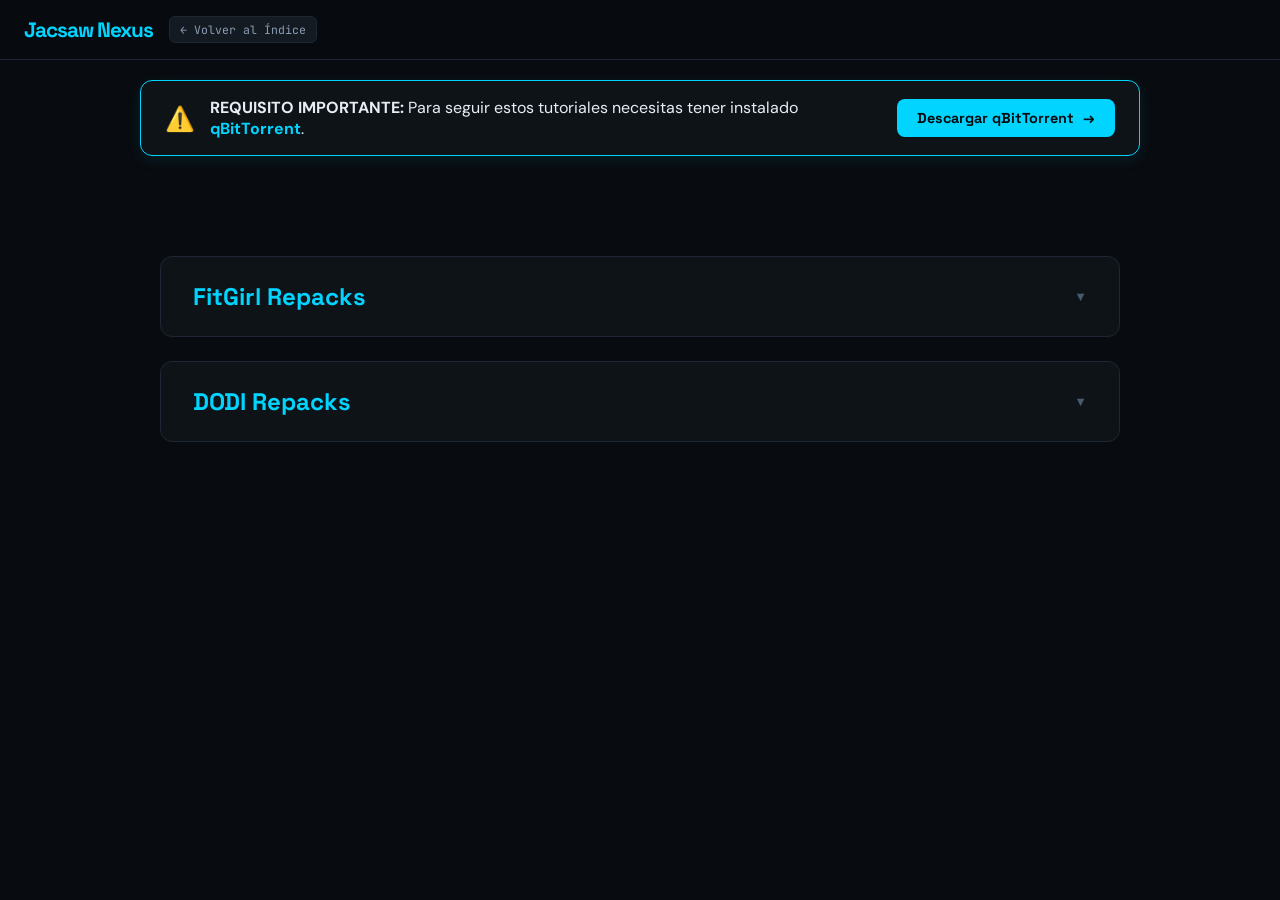
==== tutoriales.html @ 94e87efa "Add files via upload" ====
<!DOCTYPE html>
<html lang="es" data-theme="dark">
<head>
    <meta charset="UTF-8">
    <meta name="viewport" content="width=device-width, initial-scale=1.0">
    <title>Tutoriales | Jacsaw Nexus</title>
    <link href="https://fonts.googleapis.com/css2?family=Space+Grotesk:wght@500;700&family=DM+Sans:wght@400;500&family=JetBrains+Mono&display=swap" rel="stylesheet">
    <link rel="stylesheet" href="jacsaw-nexus.css">
    <style>
        .tutorials-container { max-width: 1000px; margin: 80px auto; padding: 20px; }
        
        /* Estilo del Desplegable */
        .tutorial-card { 
            background: var(--bg-secondary); 
            border: 1px solid var(--border-subtle); 
            border-radius: var(--radius); 
            margin-bottom: 1.5rem;
            overflow: hidden;
        }
        
        summary {
            padding: 1.5rem 2rem;
            list-style: none;
            cursor: pointer;
            display: flex;
            justify-content: space-between;
            align-items: center;
            font-family: var(--font-display);
            font-size: 1.5rem;
            color: var(--accent);
            font-weight: bold;
            transition: background 0.2s;
        }

        summary:hover { background: var(--bg-tertiary); }
        summary::-webkit-details-marker { display: none; }
        summary::after { content: '▼'; font-size: 0.8rem; color: var(--text-tertiary); }
        details[open] summary::after { content: '▲'; }
        details[open] summary { border-bottom: 1px solid var(--border-subtle); }

        .tutorial-content { padding: 2rem; }

        .steps-grid { 
            display: grid; 
            grid-template-columns: repeat(auto-fit, minmax(280px, 1fr)); 
            gap: 25px; 
        }

        .step { 
            background: var(--bg-tertiary); 
            padding: 15px; 
            border-radius: 8px; 
            border: 1px solid var(--border-medium);
            display: flex;
            flex-direction: column;
        }

        .step img { 
            width: 100%; 
            border-radius: 4px; 
            margin-bottom: 12px; 
            cursor: zoom-in; 
            transition: transform 0.2s;
        }
        
        .step img:hover { transform: scale(1.02); filter: brightness(1.1); }

        .step-number { 
            display: inline-block; 
            background: var(--accent); 
            color: var(--bg-primary); 
            padding: 2px 10px; 
            border-radius: 4px; 
            font-weight: bold; 
            margin-bottom: 10px;
            align-self: flex-start;
        }

        .step-desc { font-size: 0.9rem; color: var(--text-secondary); line-height: 1.5; }

        /* MODAL PARA AMPLIAR IMAGEN */
        #img-modal {
            display: none;
            position: fixed;
            z-index: 9999;
            inset: 0;
            background: rgba(0,0,0,0.9);
            padding: 40px;
            cursor: zoom-out;
            justify-content: center;
            align-items: center;
        }
        #img-modal img {
            max-width: 90%;
            max-height: 90%;
            border-radius: 8px;
            box-shadow: 0 0 30px rgba(0,0,0,0.5);
        }
        /* Banner Profesional */
.requirement-banner {
    background: var(--bg-secondary);
    border: 1px solid var(--accent);
    border-radius: var(--radius);
    padding: 1rem 1.5rem;
    margin: 20px auto;
    max-width: 1000px;
    display: flex;
    justify-content: space-between;
    align-items: center;
    gap: 20px;
    box-shadow: 0 4px 15px rgba(0, 212, 255, 0.1);
}

.banner-content {
    display: flex;
    align-items: center;
    gap: 15px;
}

.banner-icon {
    font-size: 1.5rem;
}

.requirement-banner p {
    margin: 0;
    color: var(--text-primary);
    font-family: var(--font-body);
}

.highlight {
    color: var(--accent);
    font-weight: bold;
}

.banner-btn {
    background: var(--accent);
    color: var(--bg-primary);
    padding: 10px 20px;
    border-radius: 8px;
    text-decoration: none;
    font-weight: bold;
    font-family: var(--font-display);
    font-size: 0.9rem;
    white-space: nowrap;
    transition: all var(--transition);
}

.banner-btn:hover {
    transform: translateY(-2px);
    box-shadow: 0 5px 15px var(--accent-glow);
    filter: brightness(1.1);
}

.banner-btn span {
    margin-left: 5px;
}

/* Responsive para el banner */
@media (max-width: 768px) {
    .requirement-banner {
        flex-direction: column;
        text-align: center;
    }
    .banner-content {
        flex-direction: column;
        gap: 10px;
    }
}
    </style>
</head>
<body>
    
    <nav class="navbar">
        <a href="index.html" class="logo">Jacsaw Nexus</a>
        <div class="navbar-actions">
            <a href="index.html" class="nav-btn" style="text-decoration: none;">← Volver al Índice</a>
        </div>
    </nav>
    <div class="requirement-banner">
    <div class="banner-content">
        <span class="banner-icon">⚠️</span>
        <p>
            <strong>REQUISITO IMPORTANTE:</strong> Para seguir estos tutoriales necesitas tener instalado 
            <span class="highlight">qBitTorrent</span>.
        </p>
    </div>
    <a href="https://www.qbittorrent.org/download" target="_blank" class="banner-btn">
        Descargar qBitTorrent <span>→</span>
    </a>
</div>
    <div class="tutorials-container">
        
        <details class="tutorial-card">
            <summary>FitGirl Repacks</summary>
            <div class="tutorial-content">
                <div class="steps-grid">
                    <div class="step">
                        <span class="step-number">Paso 1</span>
                        <img src="Tutoriales/Fitgirl-1.png" alt="Paso 1">
                        <p class="step-desc">Primero tenemos que irnos a la parte de torrent, y le daremos a magnet, para que se nos abra en qBitTorrent, a mi me gusta mas el primero (MULTI10)</p>
                    </div>

                    <div class="step">
                        <span class="step-number">Paso 2</span>
                        <img src="Tutoriales/Fitgirl-2.png" alt="Paso 2">
                        <p class="step-desc">Ahora le daremos a abrir con qBitTorrent, es necesario para hacer la instalación más fácil.</p>
                    </div>

                    <div class="step">
                        <span class="step-number">Paso 3</span>
                        <img src="Tutoriales/Fitgirl-3.png" alt="Paso 3">
                        <p class="step-desc">Ahora en la parte de arriba a la izquierda, seleccionaremos la carpeta de destino de donde queramos instalar el instalador del juego, recordemos que esto no es el juego aún. Y ya le damos a aceptar para iniciar la descarga del instalador del juego.</p>
                    </div>

                    <div class="step">
                        <span class="step-number">Paso 4</span>
                        <img src="Tutoriales/Fitgirl-4.png" alt="Paso 4">
                        <p class="step-desc">Una vez finalizada la descarga del instalador, nos iremos a la ruta indicada anteriormente, y abriremos la carpeta que se nos ha descargado, y una vez abierta, tendremos que buscar el instalador, el setup, y lo ejecutamos.</p>
                    </div>

                    <div class="step">
                        <span class="step-number">Paso 5</span>
                        <img src="Tutoriales/Fitgirl-5.png" alt="Paso 5">
                        <p class="step-desc">Ahora seleccionamos el idioma que queremos en el instalador, esto no es el idioma del juego, es simplemente el del instalador, Fitgirl nos da a elegir entre ruso e inglés, yo elijo inglés por comodidad, y al seleccionar le damos a OK.</p>
                    </div>

                    <div class="step">
                        <span class="step-number">Paso 6</span>
                        <img src="Tutoriales/Fitgirl-6.png" alt="Paso 6">
                        <p class="step-desc">Ahora el instalador te da la bienvenida y tal, pero bueno, lo importante aquí es avanzar para poder instalar nuestro juego, asique le damos a NEXT >.</p>
                    </div>

                    <div class="step">
                        <span class="step-number">Paso 7</span>
                        <img src="Tutoriales/Fitgirl-7.png" alt="Paso 7">
                        <p class="step-desc">Aquí lo que te dice es básicamente lo que vas a instalar, si quieres leertelo perfecto si no no pasa nada, le damos a NEXT >.</p>
                    </div>

                    <div class="step">
                        <span class="step-number">Paso 8</span>
                        <img src="Tutoriales/Fitgirl-8.png" alt="Paso 8">
                        <p class="step-desc">Ahora en el cuadrado de arriba a la derecha le indicamos la ruta donde queremos instalar EL JUEGO, aqui ya no hay nada de instaladores, ya es el juego como tal, luego los dos cuadrados esos, uno es que si lo marcas, no te crea la carpeta en el Start Menu, esto es básicamente que si la marcas, el juego NO te aparece en el buscador de Windows, pero no la marcas el juego SI te aparece al buscarlo en el buscador de Windows, si lo marcas tendrás que ir a la carpeta cada vez que quieras abrir el juego, si no lo marcas simplemente tendras que buscar el nombre del juego, y el otro cuadrado es si quieres el icono en el escritorio, si lo marcas se pone si no pues no, una vez aclarado esto, pones lo que quieras y le damos a NEXT >.</p>
                    </div>

                    <div class="step">
                        <span class="step-number">Paso 9</span>
                        <img src="Tutoriales/Fitgirl-9.png" alt="Paso 9">
                        <p class="step-desc">Ahora seleccionaremos el idioma DEL JUEGO, yo en mi caso selecciono Español porque es el idioma que yo hablo, una vez seleccionado, le damos a INSTALL. Luego comenzará la instalacion y simplemente hay que esperar.</p>
                    </div>

                    <div class="step">
                        <span class="step-number">Paso 10</span>
                        <img src="Tutoriales/Fitgirl-10.png" alt="Paso 10">
                        <p class="step-desc">Una vez finalizada la instalación te aparecen 2 checks, dos botones, el primero, el que ahora mismo esta desmarcado, es para cuando le des a finalizar te lleve a la página de FitGirl, ya tu pones lo que quieras, yo siempre lo quito, y el segundo check es para si quieres iniciar el juego nada más darle a finish, para terminar de instalarlo y jugar directamente, si quitas esto, puedes simplemente dejarlo isntalado y cuando quieras lo abres, al dejarlo activado lo puedes jugar al momento de darle al botón de FINISH, y una vez seleccionado lo que queramos, le damos al botón de FINISH.</p>
                    </div>

                    <div class="step">
                        <span class="step-number">Paso 11</span>
                        <img src="Tutoriales/Fitgirl-11.png" alt="Paso 11">
                        <p class="step-desc">Y ahora no te asustes, porque lo que está haciendo es checkear si todos los archivos están correctamente, para evitar errores, esto simplemente escanea los archivos del juego para verificar si la instalación se ha completado correctamente, una vez finalice, tienes que cerrarlo manualmente, y si le has dado a que se abra el juego, el juego se abrirá automáticamente.</p>
                    </div>

                    <div class="step">
                        <span class="step-number">Paso 12</span>
                        <img src="Tutoriales/Fitgirl-12.png" alt="Paso 12">
                        <p class="step-desc">Y ahora simplemente a disfrutar y a jugar, eso sería todo.</p>
                    </div>
                </div>
            </div>
        </details>

        <details class="tutorial-card">
            <summary>DODI Repacks</summary>
            <div class="tutorial-content">
                <div class="steps-grid">
                    <div class="step">
                        <span class="step-number">Paso 1</span>
                        <img src="Tutoriales/dodi_1.jpg" alt="Paso 1">
                        <p class="step-desc">Busca el juego en el catálogo oficial.</p>
                    </div>
                </div>
            </div>
        </details>

    </div>

    <div id="img-modal">
        <img src="" id="modal-img-content">
    </div>

    <script>
        // Función para ampliar la imagen
        const modal = document.getElementById('img-modal');
        const modalImg = document.getElementById('modal-img-content');
        
        // Seleccionamos todas las imágenes de los pasos
        document.querySelectorAll('.step img').forEach(img => {
            img.onclick = function() {
                modal.style.display = "flex";
                modalImg.src = this.src;
            }
        });

        // Cerrar el modal al hacer click en cualquier parte
        modal.onclick = function() {
            modal.style.display = "none";
        }
    </script>

</body>
</html>
---- jacsaw-nexus.css ----
/* =============================================
   NEXUS HUB — nexus.css
   ============================================= */

/* --- VARIABLES DARK (default) --- */
:root {
    --bg-primary:    #080B0F;
    --bg-secondary:  #0E1318;
    --bg-tertiary:   #141A21;
    --bg-hover:      #0F161E;
    --border-subtle: #1E2733;
    --border-medium: #2A3544;
    --accent:        #00D4FF;
    --accent-glow:   rgba(0, 212, 255, 0.15);
    --success:       #10B981;
    --warning:       #F59E0B;
    --danger:        #EF4444;
    --text-primary:  #E8EDF5;
    --text-secondary:#8B9DB3;
    --text-tertiary: #4A5A6E;

    --font-display: 'Space Grotesk', sans-serif;
    --font-body:    'DM Sans', sans-serif;
    --font-mono:    'JetBrains Mono', monospace;
    --transition:   200ms cubic-bezier(0.4, 0, 0.2, 1);
    --radius:       12px;
    --shadow:       0 8px 32px rgba(0,0,0,0.4);
}

/* --- VARIABLES LIGHT --- */
[data-theme="light"] {
    --bg-primary:    #F2F5F9;
    --bg-secondary:  #FFFFFF;
    --bg-tertiary:   #E8EDF5;
    --bg-hover:      #EDF1F8;
    --border-subtle: #D1DAE6;
    --border-medium: #B0C0D0;
    --accent:        #0099BB;
    --accent-glow:   rgba(0, 153, 187, 0.12);
    --success:       #059669;
    --warning:       #D97706;
    --danger:        #DC2626;
    --text-primary:  #0D1520;
    --text-secondary:#3A4D62;
    --text-tertiary: #7A8FA5;
    --shadow:        0 8px 32px rgba(0,0,0,0.12);
}

/* --- RESET --- */
*, *::before, *::after { margin: 0; padding: 0; box-sizing: border-box; }

body {
    background: var(--bg-primary);
    color: var(--text-primary);
    font-family: var(--font-body);
    overflow-x: hidden;
    -webkit-font-smoothing: antialiased;
    transition: background var(--transition), color var(--transition);
}

/* ============================================================
   NAVBAR
   ============================================================ */
.navbar {
    height: 60px;
    border-bottom: 1px solid var(--border-subtle);
    display: flex;
    align-items: center;
    padding: 0 1.5rem;
    position: sticky;
    top: 0;
    background: rgba(8,11,15,0.92);
    backdrop-filter: blur(12px);
    z-index: 1000;
    gap: 1rem;
}
[data-theme="light"] .navbar { background: rgba(242,245,249,0.92); }

.logo {
    font-family: var(--font-display);
    font-weight: 700;
    font-size: 1.3rem;
    color: var(--accent);
    text-decoration: none;
    letter-spacing: -1px;
    flex-shrink: 0;
}

.navbar-center { flex: 1; display: flex; justify-content: center; }

.global-stats {
    font-family: var(--font-mono);
    font-size: 0.72rem;
    color: var(--success);
    display: flex;
    align-items: center;
    gap: 8px;
}

.navbar-actions { display: flex; align-items: center; gap: 6px; }

.nav-btn {
    background: var(--bg-tertiary);
    border: 1px solid var(--border-subtle);
    color: var(--text-secondary);
    font-family: var(--font-mono);
    font-size: 0.72rem;
    padding: 5px 10px;
    border-radius: 6px;
    cursor: pointer;
    transition: var(--transition);
    white-space: nowrap;
}
.nav-btn:hover, .nav-btn.active { border-color: var(--accent); color: var(--accent); }
.nav-btn--admin:hover { border-color: var(--warning); color: var(--warning); }

.sidebar-toggle {
    display: none;
    background: var(--bg-tertiary);
    border: 1px solid var(--border-medium);
    color: var(--text-primary);
    font-size: 1.1rem;
    width: 34px; height: 34px;
    border-radius: 6px;
    cursor: pointer;
    align-items: center;
    justify-content: center;
    transition: var(--transition);
}
.sidebar-toggle:hover { border-color: var(--accent); color: var(--accent); }

/* ============================================================
   STATUS PULSE
   ============================================================ */
.status-pulse {
    width: 7px; height: 7px;
    background: var(--success);
    border-radius: 50%;
    box-shadow: 0 0 8px var(--success);
    animation: pulse 2s infinite;
    flex-shrink: 0;
}
@keyframes pulse {
    0%, 100% { opacity: 1; transform: scale(1); }
    50%       { opacity: 0.4; transform: scale(1.15); }
}

/* ============================================================
   STATS PANEL
   ============================================================ */
.stats-panel {
    overflow: hidden;
    max-height: 0;
    transition: max-height 0.4s cubic-bezier(0.4,0,0.2,1);
    border-bottom: 1px solid var(--border-subtle);
    background: var(--bg-secondary);
}
.stats-panel.open { max-height: 400px; }

.stats-panel-inner {
    padding: 1.5rem 2rem;
    display: flex;
    flex-direction: column;
    gap: 1.5rem;
}

.stats-summary {
    display: grid;
    grid-template-columns: repeat(4, 1fr);
    gap: 1rem;
}

.stat-card {
    background: var(--bg-tertiary);
    border: 1px solid var(--border-subtle);
    border-radius: var(--radius);
    padding: 1rem;
    display: flex;
    flex-direction: column;
    gap: 4px;
    text-align: center;
}
.stat-num {
    font-family: var(--font-display);
    font-size: 2rem;
    font-weight: 700;
    color: var(--accent);
    line-height: 1;
}
.stat-label {
    font-family: var(--font-mono);
    font-size: 0.65rem;
    color: var(--text-tertiary);
    letter-spacing: 1px;
}

.stats-distributions {
    display: grid;
    grid-template-columns: 1fr 1fr;
    gap: 2rem;
}
.stats-section-title {
    font-family: var(--font-mono);
    font-size: 0.65rem;
    color: var(--text-tertiary);
    letter-spacing: 1px;
    margin-bottom: 0.75rem;
}
.stats-bar-row {
    display: flex;
    align-items: center;
    gap: 8px;
    margin-bottom: 6px;
}
.stats-label {
    font-family: var(--font-mono);
    font-size: 0.7rem;
    color: var(--text-secondary);
    width: 120px;
    flex-shrink: 0;
    white-space: nowrap;
    overflow: hidden;
    text-overflow: ellipsis;
}
.stats-bar-track {
    flex: 1;
    height: 5px;
    background: var(--border-subtle);
    border-radius: 3px;
    overflow: hidden;
}
.stats-bar-fill {
    height: 100%;
    background: var(--accent);
    border-radius: 3px;
    transition: width 0.6s cubic-bezier(0.4,0,0.2,1);
}
.stats-count {
    font-family: var(--font-mono);
    font-size: 0.7rem;
    color: var(--text-tertiary);
    width: 20px;
    text-align: right;
}

/* ============================================================
   LAYOUT
   ============================================================ */
.app-container {
    display: grid;
    grid-template-columns: 270px 1fr;
    min-height: calc(100vh - 60px);
}

/* ============================================================
   SIDEBAR
   ============================================================ */
.sidebar {
    background: var(--bg-secondary);
    border-right: 1px solid var(--border-subtle);
    padding: 1.5rem;
    position: sticky;
    top: 60px;
    height: calc(100vh - 60px);
    overflow-y: auto;
    scrollbar-width: thin;
    scrollbar-color: var(--border-medium) transparent;
    display: flex;
    flex-direction: column;
    gap: 0;
}

.filter-title {
    font-family: var(--font-display);
    font-size: 0.7rem;
    color: var(--text-tertiary);
    text-transform: uppercase;
    letter-spacing: 1.5px;
    margin-bottom: 0.6rem;
    display: block;
}

.category-chip {
    display: flex;
    align-items: center;
    gap: 8px;
    padding: 7px 10px;
    border-radius: 7px;
    cursor: pointer;
    transition: var(--transition);
    margin-bottom: 3px;
    font-size: 0.85rem;
    color: var(--text-secondary);
    user-select: none;
    border-left: 3px solid transparent;
}
.category-chip:hover { background: var(--bg-tertiary); color: var(--text-primary); }
.category-chip.active { background: var(--accent-glow); color: var(--accent); border-left-color: var(--accent); }

.fav-chip { color: var(--warning); }
.fav-chip:hover { color: var(--warning); background: rgba(245,158,11,0.08); }
.fav-chip.active { background: rgba(245,158,11,0.1); color: var(--warning); border-left-color: var(--warning); }
.fav-count {
    margin-left: auto;
    font-family: var(--font-mono);
    font-size: 0.65rem;
    background: rgba(245,158,11,0.15);
    color: var(--warning);
    padding: 1px 6px;
    border-radius: 10px;
    min-width: 18px;
    text-align: center;
}

.sidebar-section {
    margin-top: 1.25rem;
    padding-top: 1.25rem;
    border-top: 1px solid var(--border-subtle);
}

.trust-filter-group {
    display: flex;
    flex-direction: column;
    gap: 4px;
}
.trust-filter-btn {
    background: var(--bg-tertiary);
    border: 1px solid var(--border-subtle);
    color: var(--text-secondary);
    font-family: var(--font-mono);
    font-size: 0.72rem;
    padding: 6px 10px;
    border-radius: 6px;
    cursor: pointer;
    transition: var(--transition);
    text-align: left;
}
.trust-filter-btn:hover { border-color: var(--accent); color: var(--accent); }
.trust-filter-btn.active { background: var(--accent-glow); border-color: var(--accent); color: var(--accent); }

.sidebar-action-btn {
    width: 100%;
    background: var(--bg-tertiary);
    border: 1px solid var(--border-subtle);
    color: var(--text-secondary);
    font-family: var(--font-mono);
    font-size: 0.72rem;
    padding: 7px 10px;
    border-radius: 6px;
    cursor: pointer;
    transition: var(--transition);
    text-align: left;
}
.sidebar-action-btn:hover { border-color: var(--accent); color: var(--accent); }

.sidebar-info {
    font-size: 0.75rem;
    color: var(--text-tertiary);
    line-height: 1.5;
}
.sidebar-hint {
    margin-top: 0.5rem;
    font-family: var(--font-mono);
    font-size: 0.65rem;
    color: var(--text-tertiary);
    opacity: 0.6;
}

/* ============================================================
   MAIN CONTENT
   ============================================================ */
.main-content { padding: 2rem; }

/* ============================================================
   SEARCH
   ============================================================ */
.search-wrapper { margin-bottom: 1.75rem; max-width: 900px; }

.search-row {
    display: flex;
    gap: 0.6rem;
    align-items: stretch;
}

.search-input-wrap {
    position: relative;
    flex: 1;
}

.search-input {
    width: 100%;
    background: var(--bg-secondary);
    border: 1px solid var(--border-medium);
    padding: 0.9rem 2.8rem 0.9rem 1.25rem;
    border-radius: var(--radius);
    color: var(--text-primary);
    font-size: 0.95rem;
    outline: none;
    transition: var(--transition);
    font-family: var(--font-body);
}
.search-input:focus {
    border-color: var(--accent);
    box-shadow: 0 0 0 3px var(--accent-glow);
}
.search-input::placeholder { color: var(--text-tertiary); }

.clear-search {
    position: absolute;
    right: 10px; top: 50%;
    transform: translateY(-50%);
    background: none;
    border: none;
    color: var(--text-tertiary);
    font-size: 0.85rem;
    cursor: pointer;
    padding: 4px 6px;
    border-radius: 4px;
    line-height: 1;
    transition: var(--transition);
    display: flex;
    align-items: center;
}
.clear-search:hover { color: var(--text-primary); background: var(--border-subtle); }

/* Search history */
.search-history {
    position: absolute;
    top: calc(100% + 4px);
    left: 0; right: 0;
    background: var(--bg-secondary);
    border: 1px solid var(--border-medium);
    border-radius: var(--radius);
    box-shadow: var(--shadow);
    z-index: 500;
    overflow: hidden;
    display: none;
}
.search-history.visible { display: block; }
.history-item {
    padding: 8px 14px;
    font-size: 0.85rem;
    color: var(--text-secondary);
    cursor: pointer;
    transition: var(--transition);
    font-family: var(--font-mono);
    font-size: 0.78rem;
}
.history-item:hover { background: var(--bg-tertiary); color: var(--text-primary); }
.history-label {
    padding: 6px 14px 4px;
    font-family: var(--font-mono);
    font-size: 0.62rem;
    color: var(--text-tertiary);
    letter-spacing: 1px;
    border-bottom: 1px solid var(--border-subtle);
}

.share-btn {
    background: var(--bg-secondary);
    border: 1px solid var(--border-medium);
    color: var(--text-secondary);
    font-family: var(--font-mono);
    font-size: 0.75rem;
    padding: 0 1rem;
    border-radius: var(--radius);
    cursor: pointer;
    transition: var(--transition);
    white-space: nowrap;
    flex-shrink: 0;
}
.share-btn:hover { border-color: var(--accent); color: var(--accent); }

.sort-select {
    background: var(--bg-secondary);
    border: 1px solid var(--border-medium);
    color: var(--text-secondary);
    padding: 0 1rem;
    border-radius: var(--radius);
    font-family: var(--font-mono);
    font-size: 0.72rem;
    outline: none;
    cursor: pointer;
    transition: var(--transition);
    white-space: nowrap;
    flex-shrink: 0;
}
.sort-select:hover, .sort-select:focus { border-color: var(--accent); color: var(--text-primary); }

.result-info {
    margin-top: 0.5rem;
    font-family: var(--font-mono);
    font-size: 0.72rem;
    color: var(--text-tertiary);
    min-height: 1.2em;
}
.result-info strong { color: var(--accent); }

/* Highlight */
.hl {
    background: rgba(0,212,255,0.18);
    color: var(--accent);
    border-radius: 2px;
    padding: 0 1px;
}
[data-theme="light"] .hl { background: rgba(0,153,187,0.15); }

/* ============================================================
   GRID VIEW
   ============================================================ */
.resource-grid {
    display: grid;
    grid-template-columns: repeat(auto-fill, minmax(320px, 1fr));
    gap: 1.25rem;
}

/* Card */
.card {
    background: var(--bg-secondary);
    border: 1px solid var(--border-medium);
    border-radius: var(--radius);
    padding: 1.25rem;
    display: flex;
    flex-direction: column;
    transition: transform var(--transition), border-color var(--transition), background var(--transition);
    position: relative;
    overflow: hidden;
    animation: cardIn 0.28s ease both;
}
@keyframes cardIn {
    from { opacity: 0; transform: translateY(10px); }
    to   { opacity: 1; transform: translateY(0); }
}
.card:hover { transform: translateY(-3px); border-color: var(--accent); background: var(--bg-hover); }

.card-header {
    display: flex;
    justify-content: space-between;
    align-items: flex-start;
    margin-bottom: 0.75rem;
}

.cat-badge {
    font-family: var(--font-mono);
    font-size: 0.62rem;
    font-weight: bold;
    padding: 2px 8px;
    border-radius: 4px;
    background: var(--bg-tertiary);
    border: 1px solid currentColor;
}

.online-indicator {
    display: flex;
    align-items: center;
    gap: 5px;
    font-family: var(--font-mono);
    font-size: 0.65rem;
    color: var(--success);
}

.card-title {
    font-family: var(--font-display);
    font-size: 1.1rem;
    margin-bottom: 0.4rem;
    line-height: 1.3;
    transition: color var(--transition);
}
.card-title:hover { color: var(--accent); }

.card-desc {
    font-size: 0.83rem;
    color: var(--text-secondary);
    margin-bottom: 1rem;
    flex-grow: 1;
    line-height: 1.55;
}

/* Trust */
.trust-section { margin-bottom: 0.9rem; }
.trust-label {
    display: flex;
    justify-content: space-between;
    font-size: 0.7rem;
    margin-bottom: 5px;
    font-family: var(--font-mono);
    color: var(--text-tertiary);
}
.trust-bar-bg {
    height: 3px;
    background: var(--border-subtle);
    border-radius: 2px;
    overflow: hidden;
}
.trust-bar-fill { height: 100%; transition: width 0.8s ease; }

/* Tags */
.tag-container { display: flex; flex-wrap: wrap; gap: 5px; margin-bottom: 0.9rem; }
.tag {
    font-size: 0.62rem;
    color: var(--text-tertiary);
    border: 1px solid var(--border-subtle);
    padding: 2px 7px;
    border-radius: 3px;
    font-family: var(--font-mono);
}

/* Notes */
.notes-section { margin-bottom: 0.9rem; border-top: 1px solid var(--border-subtle); padding-top: 0.7rem; }
.notes-toggle {
    background: none;
    border: none;
    color: var(--text-tertiary);
    font-family: var(--font-mono);
    font-size: 0.72rem;
    cursor: pointer;
    display: flex;
    align-items: center;
    gap: 5px;
    transition: color var(--transition);
    padding: 0;
}
.notes-toggle:hover { color: var(--accent); }
.notes-toggle-icon { display: inline-block; transition: transform 0.2s; font-size: 1rem; line-height: 1; }
.notes-content { display: none; margin-top: 0.5rem; }
.notes-content.open { display: block; }
.notes-text {
    font-size: 0.78rem;
    color: var(--text-secondary);
    line-height: 1.6;
    padding: 0.6rem 0.8rem;
    background: var(--bg-tertiary);
    border-radius: 6px;
    border-left: 2px solid var(--accent);
}

/* Card actions */
.card-actions {
    display: flex;
    gap: 6px;
    align-items: stretch;
    margin-top: auto;
}

.btn-visit {
    background: var(--bg-tertiary);
    color: var(--text-primary);
    text-align: center;
    padding: 8px 10px;
    border-radius: 8px;
    text-decoration: none;
    font-size: 0.8rem;
    font-weight: 600;
    font-family: var(--font-mono);
    transition: var(--transition);
    border: 1px solid var(--border-medium);
    flex: 1;
    display: flex;
    align-items: center;
    justify-content: center;
}
.btn-visit:hover { background: var(--accent); color: var(--bg-primary); border-color: var(--accent); }
.btn-visit--sm { flex: none; padding: 5px 10px; font-size: 0.72rem; }

.btn-copy {
    background: var(--bg-tertiary);
    border: 1px solid var(--border-medium);
    color: var(--text-tertiary);
    border-radius: 8px;
    width: 34px;
    cursor: pointer;
    font-size: 0.9rem;
    display: flex;
    align-items: center;
    justify-content: center;
    transition: var(--transition);
    flex-shrink: 0;
}
.btn-copy:hover { border-color: var(--accent); color: var(--accent); }
.btn-copy.copied { border-color: var(--success); color: var(--success); }

.btn-fav {
    background: var(--bg-tertiary);
    border: 1px solid var(--border-medium);
    color: var(--text-tertiary);
    border-radius: 8px;
    width: 34px;
    cursor: pointer;
    font-size: 1rem;
    display: flex;
    align-items: center;
    justify-content: center;
    transition: var(--transition);
    flex-shrink: 0;
}
.btn-fav:hover { border-color: var(--warning); color: var(--warning); }
.btn-fav.is-fav { color: var(--warning); border-color: var(--warning); background: rgba(245,158,11,0.08); }

.btn-info {
    background: var(--bg-tertiary);
    border: 1px solid var(--border-medium);
    color: var(--text-tertiary);
    border-radius: 8px;
    width: 34px;
    cursor: pointer;
    font-size: 1rem;
    display: flex;
    align-items: center;
    justify-content: center;
    transition: var(--transition);
    flex-shrink: 0;
}
.btn-info:hover { border-color: var(--accent); color: var(--accent); }

/* Badges */
.warning-strip {
    position: absolute;
    top: 0; right: 0;
    background: var(--danger);
    color: white;
    font-size: 0.58rem;
    padding: 3px 10px;
    font-weight: bold;
    font-family: var(--font-mono);
    letter-spacing: 0.5px;
}
.new-badge {
    position: absolute;
    top: 0; left: 0;
    background: var(--success);
    color: white;
    font-size: 0.58rem;
    padding: 3px 10px;
    font-weight: bold;
    font-family: var(--font-mono);
    letter-spacing: 0.5px;
}
.new-badge--sm {
    position: relative;
    top: auto; left: auto;
    display: inline-block;
    border-radius: 3px;
    padding: 1px 5px;
    margin-right: 4px;
    font-size: 0.55rem;
    vertical-align: middle;
}

/* ============================================================
   LIST VIEW
   ============================================================ */
.resource-list { display: flex; flex-direction: column; gap: 0; }

.list-header, .list-row {
    display: grid;
    grid-template-columns: 2fr 1fr 1.4fr 1.2fr 1fr;
    align-items: center;
    gap: 1rem;
    padding: 10px 14px;
    border-radius: 6px;
}

.list-header {
    font-family: var(--font-mono);
    font-size: 0.65rem;
    color: var(--text-tertiary);
    letter-spacing: 1px;
    text-transform: uppercase;
    margin-bottom: 4px;
    padding-bottom: 8px;
    border-bottom: 1px solid var(--border-subtle);
}

.list-row {
    background: var(--bg-secondary);
    border: 1px solid var(--border-subtle);
    margin-bottom: 4px;
    transition: var(--transition);
    animation: cardIn 0.2s ease both;
}
.list-row:hover { border-color: var(--accent); background: var(--bg-hover); }
.list-row--warn { border-left: 3px solid var(--danger); }

.list-name {
    display: flex;
    align-items: center;
    gap: 8px;
    cursor: pointer;
    font-weight: 500;
    font-size: 0.9rem;
    color: var(--text-primary);
    transition: color var(--transition);
}
.list-name:hover { color: var(--accent); }

.list-trust {
    font-family: var(--font-mono);
    font-size: 0.78rem;
    display: flex;
    align-items: center;
    gap: 6px;
}

.list-tags { display: flex; flex-wrap: wrap; gap: 4px; }

.list-actions { display: flex; gap: 5px; align-items: center; }

/* ============================================================
   EMPTY STATE
   ============================================================ */
.empty-state {
    grid-column: 1 / -1;
    text-align: center;
    padding: 4rem 2rem;
    color: var(--text-tertiary);
}
.empty-state-icon { font-size: 2.5rem; margin-bottom: 1rem; }
.empty-state h3 {
    font-family: var(--font-display);
    font-size: 1.1rem;
    color: var(--text-secondary);
    margin-bottom: 0.5rem;
}
.empty-state p { font-size: 0.85rem; font-family: var(--font-mono); line-height: 1.6; }

/* ============================================================
   MODAL BASE
   ============================================================ */
.modal-overlay {
    position: fixed;
    inset: 0;
    background: rgba(0,0,0,0.6);
    backdrop-filter: blur(4px);
    z-index: 2000;
    display: flex;
    align-items: center;
    justify-content: center;
    opacity: 0;
    pointer-events: none;
    transition: opacity 0.2s;
}
.modal-overlay.active { opacity: 1; pointer-events: all; }

.modal {
    background: var(--bg-secondary);
    border: 1px solid var(--border-medium);
    border-radius: var(--radius);
    padding: 2rem;
    position: relative;
    box-shadow: var(--shadow);
    transform: translateY(10px);
    transition: transform 0.2s;
    max-height: 90vh;
    overflow-y: auto;
    scrollbar-width: thin;
}
.modal-overlay.active .modal { transform: translateY(0); }

.modal-close {
    position: absolute;
    top: 1rem; right: 1rem;
    background: var(--bg-tertiary);
    border: 1px solid var(--border-subtle);
    color: var(--text-secondary);
    width: 30px; height: 30px;
    border-radius: 6px;
    cursor: pointer;
    font-size: 0.85rem;
    transition: var(--transition);
    display: flex;
    align-items: center;
    justify-content: center;
}
.modal-close:hover { border-color: var(--danger); color: var(--danger); }

.modal-title {
    font-family: var(--font-display);
    font-size: 1.25rem;
    margin-bottom: 0.5rem;
}
.modal-subtitle {
    font-size: 0.85rem;
    color: var(--text-secondary);
    margin-bottom: 1rem;
    line-height: 1.5;
}
.modal-actions {
    display: flex;
    gap: 0.75rem;
    justify-content: flex-end;
    flex-wrap: wrap;
}

.btn-primary {
    background: var(--accent);
    color: var(--bg-primary);
    border: none;
    padding: 8px 18px;
    border-radius: 8px;
    font-family: var(--font-mono);
    font-size: 0.8rem;
    font-weight: 600;
    cursor: pointer;
    transition: var(--transition);
}
.btn-primary:hover { opacity: 0.85; }
.btn-secondary {
    background: var(--bg-tertiary);
    color: var(--text-secondary);
    border: 1px solid var(--border-medium);
    padding: 8px 18px;
    border-radius: 8px;
    font-family: var(--font-mono);
    font-size: 0.8rem;
    cursor: pointer;
    transition: var(--transition);
}
.btn-secondary:hover { border-color: var(--accent); color: var(--accent); }

.link-btn {
    background: none;
    border: none;
    color: var(--accent);
    cursor: pointer;
    font-size: inherit;
    text-decoration: underline;
    font-family: inherit;
}

/* ============================================================
   DETAIL MODAL
   ============================================================ */
.detail-modal { width: min(600px, 92vw); }

.detail-header { margin-bottom: 1.25rem; }
.detail-header > div { margin-bottom: 0.75rem; }

.detail-title {
    font-family: var(--font-display);
    font-size: 1.6rem;
    margin-bottom: 0.6rem;
    line-height: 1.2;
}
.detail-trust {
    display: flex;
    align-items: center;
    gap: 12px;
    font-family: var(--font-mono);
    font-size: 0.8rem;
    margin-bottom: 1rem;
}
.detail-desc {
    font-size: 0.9rem;
    color: var(--text-secondary);
    line-height: 1.6;
    margin-bottom: 1.25rem;
    padding-bottom: 1.25rem;
    border-bottom: 1px solid var(--border-subtle);
}
.detail-section { margin-bottom: 1rem; }
.detail-section-title {
    font-family: var(--font-mono);
    font-size: 0.65rem;
    color: var(--text-tertiary);
    letter-spacing: 1px;
    text-transform: uppercase;
    margin-bottom: 0.5rem;
}
.detail-notes {
    font-size: 0.83rem;
    color: var(--text-secondary);
    line-height: 1.65;
    background: var(--bg-tertiary);
    padding: 0.75rem 1rem;
    border-radius: 8px;
    border-left: 2px solid var(--accent);
}
.detail-actions {
    display: flex;
    gap: 8px;
    margin-top: 1.5rem;
    padding-top: 1.25rem;
    border-top: 1px solid var(--border-subtle);
    align-items: stretch;
}
.detail-copy {
    background: var(--bg-tertiary);
    border: 1px solid var(--border-medium);
    color: var(--text-secondary);
    padding: 0 14px;
    border-radius: 8px;
    cursor: pointer;
    font-family: var(--font-mono);
    font-size: 0.75rem;
    transition: var(--transition);
    white-space: nowrap;
}
.detail-copy:hover { border-color: var(--accent); color: var(--accent); }

/* ============================================================
   IMPORT MODAL
   ============================================================ */
.import-modal { width: min(640px, 92vw); }

.import-textarea {
    width: 100%;
    height: 200px;
    background: var(--bg-tertiary);
    border: 1px solid var(--border-medium);
    color: var(--text-primary);
    font-family: var(--font-mono);
    font-size: 0.78rem;
    padding: 0.75rem 1rem;
    border-radius: 8px;
    resize: vertical;
    outline: none;
    margin-bottom: 1rem;
    transition: var(--transition);
}
.import-textarea:focus { border-color: var(--accent); }

/* ============================================================
   ADMIN MODAL
   ============================================================ */
.admin-modal { width: min(860px, 95vw); padding-top: 1rem; }

.admin-header {
    display: flex;
    align-items: center;
    justify-content: space-between;
    margin-bottom: 1.5rem;
    padding-bottom: 1rem;
    border-bottom: 1px solid var(--border-subtle);
}
.admin-title {
    font-family: var(--font-display);
    font-size: 1.1rem;
    color: var(--warning);
    letter-spacing: -0.5px;
}
.admin-hint {
    margin-top: 1rem;
    font-family: var(--font-mono);
    font-size: 0.72rem;
    color: var(--text-tertiary);
    text-align: center;
}
.admin-toolbar {
    display: flex;
    gap: 0.75rem;
    margin-bottom: 1rem;
    flex-wrap: wrap;
}

/* Admin table */
.admin-table {
    width: 100%;
    border-collapse: collapse;
    font-size: 0.82rem;
}
.admin-table th {
    font-family: var(--font-mono);
    font-size: 0.62rem;
    color: var(--text-tertiary);
    letter-spacing: 1px;
    text-align: left;
    padding: 6px 10px;
    border-bottom: 1px solid var(--border-subtle);
}
.admin-table td {
    padding: 8px 10px;
    border-bottom: 1px solid var(--border-subtle);
    vertical-align: middle;
}
.admin-table tr:hover td { background: var(--bg-tertiary); }
.admin-action-btn {
    background: var(--bg-tertiary);
    border: 1px solid var(--border-subtle);
    color: var(--text-secondary);
    padding: 4px 10px;
    border-radius: 5px;
    cursor: pointer;
    font-size: 0.72rem;
    font-family: var(--font-mono);
    transition: var(--transition);
    margin-right: 4px;
}
.admin-action-btn:hover { border-color: var(--accent); color: var(--accent); }
.admin-action-btn--danger:hover { border-color: var(--danger); color: var(--danger); }

/* Resource form */
.resource-form {
    margin-top: 1.5rem;
    padding-top: 1.5rem;
    border-top: 1px solid var(--border-subtle);
}
.form-section-title {
    font-family: var(--font-display);
    font-size: 1rem;
    margin-bottom: 1rem;
}
.form-grid {
    display: grid;
    grid-template-columns: 1fr 1fr;
    gap: 0.85rem;
}
.form-group { display: flex; flex-direction: column; gap: 5px; }
.form-group--full { grid-column: 1 / -1; }
.form-group--check { justify-content: flex-end; padding-bottom: 4px; }
.form-label {
    font-family: var(--font-mono);
    font-size: 0.68rem;
    color: var(--text-tertiary);
    letter-spacing: 0.5px;
}
.form-input {
    background: var(--bg-tertiary);
    border: 1px solid var(--border-medium);
    color: var(--text-primary);
    padding: 8px 12px;
    border-radius: 8px;
    font-family: var(--font-body);
    font-size: 0.88rem;
    outline: none;
    transition: var(--transition);
}
.form-input:focus { border-color: var(--accent); box-shadow: 0 0 0 2px var(--accent-glow); }
.form-textarea { min-height: 90px; resize: vertical; line-height: 1.5; }
.form-color { padding: 4px 8px; height: 38px; cursor: pointer; }
.checkbox-label {
    display: flex;
    align-items: center;
    gap: 8px;
    cursor: pointer;
    font-size: 0.85rem;
    color: var(--text-secondary);
}

/* ============================================================
   TOAST
   ============================================================ */
.toast-container {
    position: fixed;
    bottom: 1.5rem;
    right: 1.5rem;
    z-index: 9999;
    display: flex;
    flex-direction: column;
    gap: 8px;
    pointer-events: none;
}
.toast {
    background: var(--bg-secondary);
    border: 1px solid var(--border-medium);
    border-left: 3px solid var(--accent);
    color: var(--text-primary);
    padding: 10px 16px;
    border-radius: 8px;
    font-family: var(--font-mono);
    font-size: 0.78rem;
    box-shadow: var(--shadow);
    opacity: 0;
    transform: translateX(20px);
    transition: opacity 0.25s, transform 0.25s;
    max-width: 320px;
}
.toast.visible { opacity: 1; transform: translateX(0); }
.toast--success { border-left-color: var(--success); }
.toast--error   { border-left-color: var(--danger); }
.toast--warning { border-left-color: var(--warning); }

/* ============================================================
   SIDEBAR OVERLAY (mobile)
   ============================================================ */
.sidebar-overlay {
    display: none;
    position: fixed;
    inset: 0;
    background: rgba(0,0,0,0.5);
    z-index: 900;
    backdrop-filter: blur(2px);
}
.sidebar-overlay.active { display: block; }

/* ============================================================
   RESPONSIVE
   ============================================================ */
@media (max-width: 960px) {
    .app-container { grid-template-columns: 1fr; }
    .sidebar {
        position: fixed;
        top: 60px; left: 0;
        height: calc(100vh - 60px);
        width: 270px;
        z-index: 950;
        transform: translateX(-100%);
        transition: transform 0.3s cubic-bezier(0.4,0,0.2,1);
    }
    .sidebar.open { transform: translateX(0); }
    .sidebar-toggle { display: flex; }
    .main-content { padding: 1.25rem 1rem; }
    .resource-grid { grid-template-columns: 1fr; }
    .stats-summary { grid-template-columns: 1fr 1fr; }
    .stats-distributions { grid-template-columns: 1fr; }
}
@media (max-width: 600px) {
    .navbar-center { display: none; }
    .search-row { flex-wrap: wrap; }
    .share-btn { display: none; }
    .sort-select { flex: 1; }
    .list-header, .list-row { grid-template-columns: 1fr 1fr; }
    .list-header span:nth-child(n+3),
    .list-row > *:nth-child(n+3) { display: none; }
    .form-grid { grid-template-columns: 1fr; }
    .form-group--full { grid-column: 1; }
}
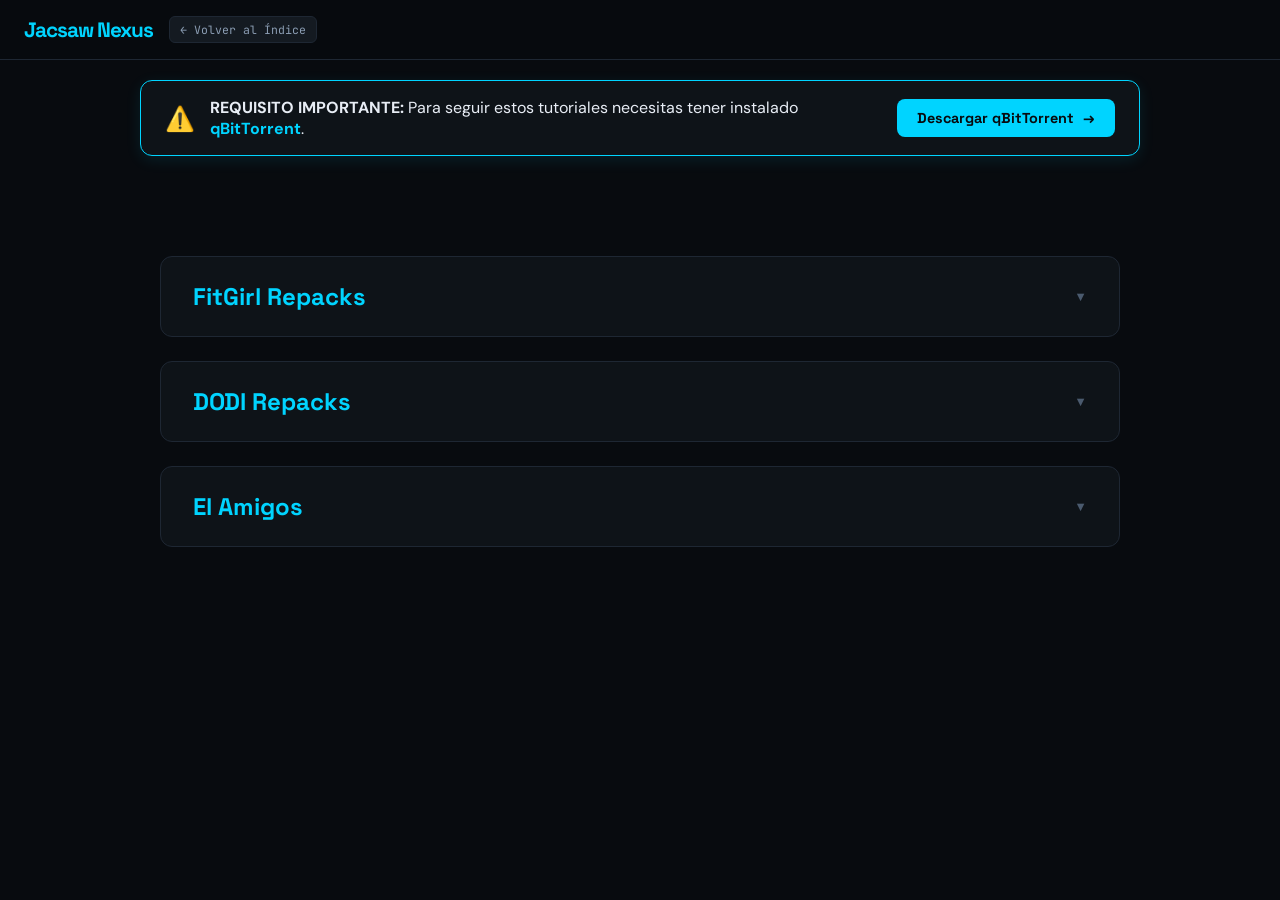
==== commit d7fdf497: "DODI Tutorial" ====
--- a/tutoriales.html
+++ b/tutoriales.html
@@ -1,311 +1,401 @@
-<!DOCTYPE html>
-<html lang="es" data-theme="dark">
-<head>
-    <meta charset="UTF-8">
-    <meta name="viewport" content="width=device-width, initial-scale=1.0">
-    <title>Tutoriales | Jacsaw Nexus</title>
-    <link href="https://fonts.googleapis.com/css2?family=Space+Grotesk:wght@500;700&family=DM+Sans:wght@400;500&family=JetBrains+Mono&display=swap" rel="stylesheet">
-    <link rel="stylesheet" href="jacsaw-nexus.css">
-    <style>
-        .tutorials-container { max-width: 1000px; margin: 80px auto; padding: 20px; }
-        
-        /* Estilo del Desplegable */
-        .tutorial-card { 
-            background: var(--bg-secondary); 
-            border: 1px solid var(--border-subtle); 
-            border-radius: var(--radius); 
-            margin-bottom: 1.5rem;
-            overflow: hidden;
-        }
-        
-        summary {
-            padding: 1.5rem 2rem;
-            list-style: none;
-            cursor: pointer;
-            display: flex;
-            justify-content: space-between;
-            align-items: center;
-            font-family: var(--font-display);
-            font-size: 1.5rem;
-            color: var(--accent);
-            font-weight: bold;
-            transition: background 0.2s;
-        }
-
-        summary:hover { background: var(--bg-tertiary); }
-        summary::-webkit-details-marker { display: none; }
-        summary::after { content: '▼'; font-size: 0.8rem; color: var(--text-tertiary); }
-        details[open] summary::after { content: '▲'; }
-        details[open] summary { border-bottom: 1px solid var(--border-subtle); }
-
-        .tutorial-content { padding: 2rem; }
-
-        .steps-grid { 
-            display: grid; 
-            grid-template-columns: repeat(auto-fit, minmax(280px, 1fr)); 
-            gap: 25px; 
-        }
-
-        .step { 
-            background: var(--bg-tertiary); 
-            padding: 15px; 
-            border-radius: 8px; 
-            border: 1px solid var(--border-medium);
-            display: flex;
-            flex-direction: column;
-        }
-
-        .step img { 
-            width: 100%; 
-            border-radius: 4px; 
-            margin-bottom: 12px; 
-            cursor: zoom-in; 
-            transition: transform 0.2s;
-        }
-        
-        .step img:hover { transform: scale(1.02); filter: brightness(1.1); }
-
-        .step-number { 
-            display: inline-block; 
-            background: var(--accent); 
-            color: var(--bg-primary); 
-            padding: 2px 10px; 
-            border-radius: 4px; 
-            font-weight: bold; 
-            margin-bottom: 10px;
-            align-self: flex-start;
-        }
-
-        .step-desc { font-size: 0.9rem; color: var(--text-secondary); line-height: 1.5; }
-
-        /* MODAL PARA AMPLIAR IMAGEN */
-        #img-modal {
-            display: none;
-            position: fixed;
-            z-index: 9999;
-            inset: 0;
-            background: rgba(0,0,0,0.9);
-            padding: 40px;
-            cursor: zoom-out;
-            justify-content: center;
-            align-items: center;
-        }
-        #img-modal img {
-            max-width: 90%;
-            max-height: 90%;
-            border-radius: 8px;
-            box-shadow: 0 0 30px rgba(0,0,0,0.5);
-        }
-        /* Banner Profesional */
-.requirement-banner {
-    background: var(--bg-secondary);
-    border: 1px solid var(--accent);
-    border-radius: var(--radius);
-    padding: 1rem 1.5rem;
-    margin: 20px auto;
-    max-width: 1000px;
-    display: flex;
-    justify-content: space-between;
-    align-items: center;
-    gap: 20px;
-    box-shadow: 0 4px 15px rgba(0, 212, 255, 0.1);
-}
-
-.banner-content {
-    display: flex;
-    align-items: center;
-    gap: 15px;
-}
-
-.banner-icon {
-    font-size: 1.5rem;
-}
-
-.requirement-banner p {
-    margin: 0;
-    color: var(--text-primary);
-    font-family: var(--font-body);
-}
-
-.highlight {
-    color: var(--accent);
-    font-weight: bold;
-}
-
-.banner-btn {
-    background: var(--accent);
-    color: var(--bg-primary);
-    padding: 10px 20px;
-    border-radius: 8px;
-    text-decoration: none;
-    font-weight: bold;
-    font-family: var(--font-display);
-    font-size: 0.9rem;
-    white-space: nowrap;
-    transition: all var(--transition);
-}
-
-.banner-btn:hover {
-    transform: translateY(-2px);
-    box-shadow: 0 5px 15px var(--accent-glow);
-    filter: brightness(1.1);
-}
-
-.banner-btn span {
-    margin-left: 5px;
-}
-
-/* Responsive para el banner */
-@media (max-width: 768px) {
-    .requirement-banner {
-        flex-direction: column;
-        text-align: center;
-    }
-    .banner-content {
-        flex-direction: column;
-        gap: 10px;
-    }
-}
-    </style>
-</head>
-<body>
-    
-    <nav class="navbar">
-        <a href="index.html" class="logo">Jacsaw Nexus</a>
-        <div class="navbar-actions">
-            <a href="index.html" class="nav-btn" style="text-decoration: none;">← Volver al Índice</a>
-        </div>
-    </nav>
-    <div class="requirement-banner">
-    <div class="banner-content">
-        <span class="banner-icon">⚠️</span>
-        <p>
-            <strong>REQUISITO IMPORTANTE:</strong> Para seguir estos tutoriales necesitas tener instalado 
-            <span class="highlight">qBitTorrent</span>.
-        </p>
-    </div>
-    <a href="https://www.qbittorrent.org/download" target="_blank" class="banner-btn">
-        Descargar qBitTorrent <span>→</span>
-    </a>
-</div>
-    <div class="tutorials-container">
-        
-        <details class="tutorial-card">
-            <summary>FitGirl Repacks</summary>
-            <div class="tutorial-content">
-                <div class="steps-grid">
-                    <div class="step">
-                        <span class="step-number">Paso 1</span>
-                        <img src="Tutoriales/Fitgirl-1.png" alt="Paso 1">
-                        <p class="step-desc">Primero tenemos que irnos a la parte de torrent, y le daremos a magnet, para que se nos abra en qBitTorrent, a mi me gusta mas el primero (MULTI10)</p>
-                    </div>
-
-                    <div class="step">
-                        <span class="step-number">Paso 2</span>
-                        <img src="Tutoriales/Fitgirl-2.png" alt="Paso 2">
-                        <p class="step-desc">Ahora le daremos a abrir con qBitTorrent, es necesario para hacer la instalación más fácil.</p>
-                    </div>
-
-                    <div class="step">
-                        <span class="step-number">Paso 3</span>
-                        <img src="Tutoriales/Fitgirl-3.png" alt="Paso 3">
-                        <p class="step-desc">Ahora en la parte de arriba a la izquierda, seleccionaremos la carpeta de destino de donde queramos instalar el instalador del juego, recordemos que esto no es el juego aún. Y ya le damos a aceptar para iniciar la descarga del instalador del juego.</p>
-                    </div>
-
-                    <div class="step">
-                        <span class="step-number">Paso 4</span>
-                        <img src="Tutoriales/Fitgirl-4.png" alt="Paso 4">
-                        <p class="step-desc">Una vez finalizada la descarga del instalador, nos iremos a la ruta indicada anteriormente, y abriremos la carpeta que se nos ha descargado, y una vez abierta, tendremos que buscar el instalador, el setup, y lo ejecutamos.</p>
-                    </div>
-
-                    <div class="step">
-                        <span class="step-number">Paso 5</span>
-                        <img src="Tutoriales/Fitgirl-5.png" alt="Paso 5">
-                        <p class="step-desc">Ahora seleccionamos el idioma que queremos en el instalador, esto no es el idioma del juego, es simplemente el del instalador, Fitgirl nos da a elegir entre ruso e inglés, yo elijo inglés por comodidad, y al seleccionar le damos a OK.</p>
-                    </div>
-
-                    <div class="step">
-                        <span class="step-number">Paso 6</span>
-                        <img src="Tutoriales/Fitgirl-6.png" alt="Paso 6">
-                        <p class="step-desc">Ahora el instalador te da la bienvenida y tal, pero bueno, lo importante aquí es avanzar para poder instalar nuestro juego, asique le damos a NEXT >.</p>
-                    </div>
-
-                    <div class="step">
-                        <span class="step-number">Paso 7</span>
-                        <img src="Tutoriales/Fitgirl-7.png" alt="Paso 7">
-                        <p class="step-desc">Aquí lo que te dice es básicamente lo que vas a instalar, si quieres leertelo perfecto si no no pasa nada, le damos a NEXT >.</p>
-                    </div>
-
-                    <div class="step">
-                        <span class="step-number">Paso 8</span>
-                        <img src="Tutoriales/Fitgirl-8.png" alt="Paso 8">
-                        <p class="step-desc">Ahora en el cuadrado de arriba a la derecha le indicamos la ruta donde queremos instalar EL JUEGO, aqui ya no hay nada de instaladores, ya es el juego como tal, luego los dos cuadrados esos, uno es que si lo marcas, no te crea la carpeta en el Start Menu, esto es básicamente que si la marcas, el juego NO te aparece en el buscador de Windows, pero no la marcas el juego SI te aparece al buscarlo en el buscador de Windows, si lo marcas tendrás que ir a la carpeta cada vez que quieras abrir el juego, si no lo marcas simplemente tendras que buscar el nombre del juego, y el otro cuadrado es si quieres el icono en el escritorio, si lo marcas se pone si no pues no, una vez aclarado esto, pones lo que quieras y le damos a NEXT >.</p>
-                    </div>
-
-                    <div class="step">
-                        <span class="step-number">Paso 9</span>
-                        <img src="Tutoriales/Fitgirl-9.png" alt="Paso 9">
-                        <p class="step-desc">Ahora seleccionaremos el idioma DEL JUEGO, yo en mi caso selecciono Español porque es el idioma que yo hablo, una vez seleccionado, le damos a INSTALL. Luego comenzará la instalacion y simplemente hay que esperar.</p>
-                    </div>
-
-                    <div class="step">
-                        <span class="step-number">Paso 10</span>
-                        <img src="Tutoriales/Fitgirl-10.png" alt="Paso 10">
-                        <p class="step-desc">Una vez finalizada la instalación te aparecen 2 checks, dos botones, el primero, el que ahora mismo esta desmarcado, es para cuando le des a finalizar te lleve a la página de FitGirl, ya tu pones lo que quieras, yo siempre lo quito, y el segundo check es para si quieres iniciar el juego nada más darle a finish, para terminar de instalarlo y jugar directamente, si quitas esto, puedes simplemente dejarlo isntalado y cuando quieras lo abres, al dejarlo activado lo puedes jugar al momento de darle al botón de FINISH, y una vez seleccionado lo que queramos, le damos al botón de FINISH.</p>
-                    </div>
-
-                    <div class="step">
-                        <span class="step-number">Paso 11</span>
-                        <img src="Tutoriales/Fitgirl-11.png" alt="Paso 11">
-                        <p class="step-desc">Y ahora no te asustes, porque lo que está haciendo es checkear si todos los archivos están correctamente, para evitar errores, esto simplemente escanea los archivos del juego para verificar si la instalación se ha completado correctamente, una vez finalice, tienes que cerrarlo manualmente, y si le has dado a que se abra el juego, el juego se abrirá automáticamente.</p>
-                    </div>
-
-                    <div class="step">
-                        <span class="step-number">Paso 12</span>
-                        <img src="Tutoriales/Fitgirl-12.png" alt="Paso 12">
-                        <p class="step-desc">Y ahora simplemente a disfrutar y a jugar, eso sería todo.</p>
-                    </div>
-                </div>
-            </div>
-        </details>
-
-        <details class="tutorial-card">
-            <summary>DODI Repacks</summary>
-            <div class="tutorial-content">
-                <div class="steps-grid">
-                    <div class="step">
-                        <span class="step-number">Paso 1</span>
-                        <img src="Tutoriales/dodi_1.jpg" alt="Paso 1">
-                        <p class="step-desc">Busca el juego en el catálogo oficial.</p>
-                    </div>
-                </div>
-            </div>
-        </details>
-
-    </div>
-
-    <div id="img-modal">
-        <img src="" id="modal-img-content">
-    </div>
-
-    <script>
-        // Función para ampliar la imagen
-        const modal = document.getElementById('img-modal');
-        const modalImg = document.getElementById('modal-img-content');
-        
-        // Seleccionamos todas las imágenes de los pasos
-        document.querySelectorAll('.step img').forEach(img => {
-            img.onclick = function() {
-                modal.style.display = "flex";
-                modalImg.src = this.src;
-            }
-        });
-
-        // Cerrar el modal al hacer click en cualquier parte
-        modal.onclick = function() {
-            modal.style.display = "none";
-        }
-    </script>
-
-</body>
+<!DOCTYPE html>
+<html lang="es" data-theme="dark">
+<head>
+    <meta charset="UTF-8">
+    <meta name="viewport" content="width=device-width, initial-scale=1.0">
+    <title>Tutoriales | Jacsaw Nexus</title>
+    <link href="https://fonts.googleapis.com/css2?family=Space+Grotesk:wght@500;700&family=DM+Sans:wght@400;500&family=JetBrains+Mono&display=swap" rel="stylesheet">
+    <link rel="stylesheet" href="jacsaw-nexus.css">
+    <style>
+        .tutorials-container { max-width: 1000px; margin: 80px auto; padding: 20px; }
+        
+        /* Estilo del Desplegable */
+        .tutorial-card { 
+            background: var(--bg-secondary); 
+            border: 1px solid var(--border-subtle); 
+            border-radius: var(--radius); 
+            margin-bottom: 1.5rem;
+            overflow: hidden;
+        }
+        
+        summary {
+            padding: 1.5rem 2rem;
+            list-style: none;
+            cursor: pointer;
+            display: flex;
+            justify-content: space-between;
+            align-items: center;
+            font-family: var(--font-display);
+            font-size: 1.5rem;
+            color: var(--accent);
+            font-weight: bold;
+            transition: background 0.2s;
+        }
+
+        summary:hover { background: var(--bg-tertiary); }
+        summary::-webkit-details-marker { display: none; }
+        summary::after { content: '▼'; font-size: 0.8rem; color: var(--text-tertiary); }
+        details[open] summary::after { content: '▲'; }
+        details[open] summary { border-bottom: 1px solid var(--border-subtle); }
+
+        .tutorial-content { padding: 2rem; }
+
+        .steps-grid { 
+            display: grid; 
+            grid-template-columns: repeat(auto-fit, minmax(280px, 1fr)); 
+            gap: 25px; 
+        }
+
+        .step { 
+            background: var(--bg-tertiary); 
+            padding: 15px; 
+            border-radius: 8px; 
+            border: 1px solid var(--border-medium);
+            display: flex;
+            flex-direction: column;
+        }
+
+        .step img { 
+            width: 100%; 
+            border-radius: 4px; 
+            margin-bottom: 12px; 
+            cursor: zoom-in; 
+            transition: transform 0.2s;
+        }
+        
+        .step img:hover { transform: scale(1.02); filter: brightness(1.1); }
+
+        .step-number { 
+            display: inline-block; 
+            background: var(--accent); 
+            color: var(--bg-primary); 
+            padding: 2px 10px; 
+            border-radius: 4px; 
+            font-weight: bold; 
+            margin-bottom: 10px;
+            align-self: flex-start;
+        }
+
+        .step-desc { font-size: 0.9rem; color: var(--text-secondary); line-height: 1.5; }
+
+        /* MODAL PARA AMPLIAR IMAGEN */
+        #img-modal {
+            display: none;
+            position: fixed;
+            z-index: 9999;
+            inset: 0;
+            background: rgba(0,0,0,0.9);
+            padding: 40px;
+            cursor: zoom-out;
+            justify-content: center;
+            align-items: center;
+        }
+        #img-modal img {
+            max-width: 90%;
+            max-height: 90%;
+            border-radius: 8px;
+            box-shadow: 0 0 30px rgba(0,0,0,0.5);
+        }
+        /* Banner Profesional */
+.requirement-banner {
+    background: var(--bg-secondary);
+    border: 1px solid var(--accent);
+    border-radius: var(--radius);
+    padding: 1rem 1.5rem;
+    margin: 20px auto;
+    max-width: 1000px;
+    display: flex;
+    justify-content: space-between;
+    align-items: center;
+    gap: 20px;
+    box-shadow: 0 4px 15px rgba(0, 212, 255, 0.1);
+}
+
+.banner-content {
+    display: flex;
+    align-items: center;
+    gap: 15px;
+}
+
+.banner-icon {
+    font-size: 1.5rem;
+}
+
+.requirement-banner p {
+    margin: 0;
+    color: var(--text-primary);
+    font-family: var(--font-body);
+}
+
+.highlight {
+    color: var(--accent);
+    font-weight: bold;
+}
+
+.banner-btn {
+    background: var(--accent);
+    color: var(--bg-primary);
+    padding: 10px 20px;
+    border-radius: 8px;
+    text-decoration: none;
+    font-weight: bold;
+    font-family: var(--font-display);
+    font-size: 0.9rem;
+    white-space: nowrap;
+    transition: all var(--transition);
+}
+
+.banner-btn:hover {
+    transform: translateY(-2px);
+    box-shadow: 0 5px 15px var(--accent-glow);
+    filter: brightness(1.1);
+}
+
+.banner-btn span {
+    margin-left: 5px;
+}
+
+/* Responsive para el banner */
+@media (max-width: 768px) {
+    .requirement-banner {
+        flex-direction: column;
+        text-align: center;
+    }
+    .banner-content {
+        flex-direction: column;
+        gap: 10px;
+    }
+}
+    </style>
+</head>
+<body>
+    
+    <nav class="navbar">
+        <a href="index.html" class="logo">Jacsaw Nexus</a>
+        <div class="navbar-actions">
+            <a href="index.html" class="nav-btn" style="text-decoration: none;">← Volver al Índice</a>
+        </div>
+    </nav>
+    <div class="requirement-banner">
+    <div class="banner-content">
+        <span class="banner-icon">⚠️</span>
+        <p>
+            <strong>REQUISITO IMPORTANTE:</strong> Para seguir estos tutoriales necesitas tener instalado 
+            <span class="highlight">qBitTorrent</span>.
+        </p>
+    </div>
+    <a href="https://www.qbittorrent.org/download" target="_blank" class="banner-btn">
+        Descargar qBitTorrent <span>→</span>
+    </a>
+</div>
+    <div class="tutorials-container">
+        
+        <details class="tutorial-card">
+            <summary>FitGirl Repacks</summary>
+            <div class="tutorial-content">
+                <div class="steps-grid">
+                    <div class="step">
+                        <span class="step-number">Paso 1</span>
+                        <img src="https://raw.githubusercontent.com/jacsawrl/JACSAW-NEXUS/refs/heads/main/Tutoriales/Fitgirl-1.png" alt="Paso 1">
+                        <p class="step-desc">Primero tenemos que irnos a la parte de torrent, y le daremos a magnet, para que se nos abra en qBitTorrent, a mi me gusta mas el primero (MULTI10)</p>
+                    </div>
+
+                    <div class="step">
+                        <span class="step-number">Paso 2</span>
+                        <img src="https://raw.githubusercontent.com/jacsawrl/JACSAW-NEXUS/refs/heads/main/Tutoriales/Fitgirl-2.png" alt="Paso 2">
+                        <p class="step-desc">Ahora le daremos a abrir con qBitTorrent, es necesario para hacer la instalación más fácil.</p>
+                    </div>
+
+                    <div class="step">
+                        <span class="step-number">Paso 3</span>
+                        <img src="https://raw.githubusercontent.com/jacsawrl/JACSAW-NEXUS/refs/heads/main/Tutoriales/Fitgirl-3.png" alt="Paso 3">
+                        <p class="step-desc">Ahora en la parte de arriba a la izquierda, seleccionaremos la carpeta de destino de donde queramos instalar el instalador del juego, recordemos que esto no es el juego aún. Y ya le damos a aceptar para iniciar la descarga del instalador del juego.</p>
+                    </div>
+
+                    <div class="step">
+                        <span class="step-number">Paso 4</span>
+                        <img src="https://raw.githubusercontent.com/jacsawrl/JACSAW-NEXUS/refs/heads/main/Tutoriales/Fitgirl-4.png" alt="Paso 4">
+                        <p class="step-desc">Una vez finalizada la descarga del instalador, nos iremos a la ruta indicada anteriormente, y abriremos la carpeta que se nos ha descargado, y una vez abierta, tendremos que buscar el instalador, el setup, y lo ejecutamos.</p>
+                    </div>
+
+                    <div class="step">
+                        <span class="step-number">Paso 5</span>
+                        <img src="https://raw.githubusercontent.com/jacsawrl/JACSAW-NEXUS/refs/heads/main/Tutoriales/Fitgirl-5.png" alt="Paso 5">
+                        <p class="step-desc">Ahora seleccionamos el idioma que queremos en el instalador, esto no es el idioma del juego, es simplemente el del instalador, Fitgirl nos da a elegir entre ruso e inglés, yo elijo inglés por comodidad, y al seleccionar le damos a OK.</p>
+                    </div>
+
+                    <div class="step">
+                        <span class="step-number">Paso 6</span>
+                        <img src="https://raw.githubusercontent.com/jacsawrl/JACSAW-NEXUS/refs/heads/main/Tutoriales/Fitgirl-6.png" alt="Paso 6">
+                        <p class="step-desc">Ahora el instalador te da la bienvenida y tal, pero bueno, lo importante aquí es avanzar para poder instalar nuestro juego, asique le damos a NEXT >.</p>
+                    </div>
+
+                    <div class="step">
+                        <span class="step-number">Paso 7</span>
+                        <img src="https://raw.githubusercontent.com/jacsawrl/JACSAW-NEXUS/refs/heads/main/Tutoriales/Fitgirl-7.png" alt="Paso 7">
+                        <p class="step-desc">Aquí lo que te dice es básicamente lo que vas a instalar, si quieres leertelo perfecto si no no pasa nada, le damos a NEXT >.</p>
+                    </div>
+
+                    <div class="step">
+                        <span class="step-number">Paso 8</span>
+                        <img src="https://raw.githubusercontent.com/jacsawrl/JACSAW-NEXUS/refs/heads/main/Tutoriales/Fitgirl-8.png" alt="Paso 8">
+                        <p class="step-desc">Ahora en el cuadrado de arriba a la derecha le indicamos la ruta donde queremos instalar EL JUEGO, aqui ya no hay nada de instaladores, ya es el juego como tal, luego los dos cuadrados esos, uno es que si lo marcas, no te crea la carpeta en el Start Menu, esto es básicamente que si la marcas, el juego NO te aparece en el buscador de Windows, pero no la marcas el juego SI te aparece al buscarlo en el buscador de Windows, si lo marcas tendrás que ir a la carpeta cada vez que quieras abrir el juego, si no lo marcas simplemente tendras que buscar el nombre del juego, y el otro cuadrado es si quieres el icono en el escritorio, si lo marcas se pone si no pues no, una vez aclarado esto, pones lo que quieras y le damos a NEXT >.</p>
+                    </div>
+
+                    <div class="step">
+                        <span class="step-number">Paso 9</span>
+                        <img src="https://raw.githubusercontent.com/jacsawrl/JACSAW-NEXUS/refs/heads/main/Tutoriales/Fitgirl-9.png" alt="Paso 9">
+                        <p class="step-desc">Ahora seleccionaremos el idioma DEL JUEGO, yo en mi caso selecciono Español porque es el idioma que yo hablo, una vez seleccionado, le damos a INSTALL. Luego comenzará la instalacion y simplemente hay que esperar.</p>
+                    </div>
+
+                    <div class="step">
+                        <span class="step-number">Paso 10</span>
+                        <img src="https://raw.githubusercontent.com/jacsawrl/JACSAW-NEXUS/refs/heads/main/Tutoriales/Fitgirl-10.png" alt="Paso 10">
+                        <p class="step-desc">Una vez finalizada la instalación te aparecen 2 checks, dos botones, el primero, el que ahora mismo esta desmarcado, es para cuando le des a finalizar te lleve a la página de FitGirl, ya tu pones lo que quieras, yo siempre lo quito, y el segundo check es para si quieres iniciar el juego nada más darle a finish, para terminar de instalarlo y jugar directamente, si quitas esto, puedes simplemente dejarlo isntalado y cuando quieras lo abres, al dejarlo activado lo puedes jugar al momento de darle al botón de FINISH, y una vez seleccionado lo que queramos, le damos al botón de FINISH.</p>
+                    </div>
+
+                    <div class="step">
+                        <span class="step-number">Paso 11</span>
+                        <img src="https://raw.githubusercontent.com/jacsawrl/JACSAW-NEXUS/refs/heads/main/Tutoriales/Fitgirl-11.png" alt="Paso 11">
+                        <p class="step-desc">Y ahora no te asustes, porque lo que está haciendo es checkear si todos los archivos están correctamente, para evitar errores, esto simplemente escanea los archivos del juego para verificar si la instalación se ha completado correctamente, una vez finalice, tienes que cerrarlo manualmente, y si le has dado a que se abra el juego, el juego se abrirá automáticamente.</p>
+                    </div>
+
+                    <div class="step">
+                        <span class="step-number">Paso 12</span>
+                        <img src="https://raw.githubusercontent.com/jacsawrl/JACSAW-NEXUS/refs/heads/main/Tutoriales/Fitgirl-12.png" alt="Paso 12">
+                        <p class="step-desc">Y ahora simplemente a disfrutar y a jugar, eso sería todo.</p>
+                    </div>
+                </div>
+            </div>
+        </details>
+
+        <details class="tutorial-card">
+            <summary>DODI Repacks</summary>
+            <div class="tutorial-content">
+                <div class="steps-grid">
+                    <div class="step">
+                        <span class="step-number">Paso 1</span>
+                        <img src="https://raw.githubusercontent.com/jacsawrl/JACSAW-NEXUS/refs/heads/main/Tutoriales/Dodi-1.png" alt="Paso 1">
+                        <p class="step-desc">Primero tendríamos que escoger el juego que queremos instalar, en mi caso este por ejemplo.</p>
+                    </div>
+
+                    <div class="step">
+                        <span class="step-number">Paso 2</span>
+                        <img src="https://raw.githubusercontent.com/jacsawrl/JACSAW-NEXUS/refs/heads/main/Tutoriales/Dodi-2.png" alt="Paso 2">
+                        <p class="step-desc">Luego iriamos a la parte de "Download Links", y nos centraríamos en buscar un link que funcione en el apartado de "Torrent", yo he elegido el de "File-me".</p>
+                    </div>
+
+                    <div class="step">
+                        <span class="step-number">Paso 3</span>
+                        <img src="https://raw.githubusercontent.com/jacsawrl/JACSAW-NEXUS/refs/heads/main/Tutoriales/Dodi-3.png" alt="Paso 3">
+                        <p class="step-desc">Una vez dentro le daríamos al botón que dice "Download now"</p>
+                    </div>
+
+                    <div class="step">
+                        <span class="step-number">Paso 4</span>
+                        <img src="https://raw.githubusercontent.com/jacsawrl/JACSAW-NEXUS/refs/heads/main/Tutoriales/Dodi-4.png" alt="Paso 4">
+                        <p class="step-desc">⚠️¡¡CUIDADO AHORA!!⚠️ PÁGINAS DE ESTE ESTILO SON FALSAS, normalmente saltan 2 pop ups de este tipo de páginas al darle a descargar, hay que cerrar la página y volver a darle al botón hasta que directamente te descargue el archivo .torrent.</p>
+                    </div>
+
+                    <div class="step">
+                        <span class="step-number">Paso 5</span>
+                        <img src="https://raw.githubusercontent.com/jacsawrl/JACSAW-NEXUS/refs/heads/main/Tutoriales/Dodi-5.png" alt="Paso 5">
+                        <p class="step-desc">Una vez aquí, guardaríamos el archivo donde nosotros quisieramos, esto es simplemente el "instalador" del juego, esto lo que va a permitirnos realmente es poder meterlo al qBitTorrent y poder descargar el instalador del juego.</p>
+                    </div>
+
+                    <div class="step">
+                        <span class="step-number">Paso 6</span>
+                        <img src="https://raw.githubusercontent.com/jacsawrl/JACSAW-NEXUS/refs/heads/main/Tutoriales/Dodi-6.png" alt="Paso 6">
+                        <p class="step-desc">Ahora le daremos click derecho al archivo que se nos ha descargado, y le daremos a "Abrir con..." y le damos a qBitTorrent, para que podamos iniciar la descarga del instalador del juego.</p>
+                    </div>
+
+                    <div class="step">
+                        <span class="step-number">Paso 7</span>
+                        <img src="https://raw.githubusercontent.com/jacsawrl/JACSAW-NEXUS/refs/heads/main/Tutoriales/Dodi-7.png" alt="Paso 7">
+                        <p class="step-desc">Ahora le daremos click derecho al archivo que se nos ha descargado, y le daremos a "Abrir con..." y le damos a qBitTorrent, para que podamos iniciar la descarga del instalador del juego.</p>
+                    </div>
+
+                    <div class="step">
+                        <span class="step-number">Paso 8</span>
+                        <img src="https://raw.githubusercontent.com/jacsawrl/JACSAW-NEXUS/refs/heads/main/Tutoriales/Dodi-8.png" alt="Paso 8">
+                        <p class="step-desc">Una vez descargado el archivo, iremos a la ruta indicada en el paso anterior, buscaremos el "Setup.exe", y lo ejecutaremos.</p>
+                    </div>
+
+                    <div class="step">
+                        <span class="step-number">Paso 9</span>
+                        <img src="https://raw.githubusercontent.com/jacsawrl/JACSAW-NEXUS/refs/heads/main/Tutoriales/Dodi-9.png" alt="Paso 9">
+                        <p class="step-desc">Ahora importante tenemos que darle a la flecha del teclado hacia arriba, para poder pasar a la siguiente pantalla.</p>
+                    </div>
+
+                    <div class="step">
+                        <span class="step-number">Paso 10</span>
+                        <img src="https://raw.githubusercontent.com/jacsawrl/JACSAW-NEXUS/refs/heads/main/Tutoriales/Dodi-10.png" alt="Paso 10">
+                        <p class="step-desc">Ahora se daremos al botón que dice "INSTALL", para comenzar a instalar el juego que queremos.</p>
+                    </div>
+
+                    <div class="step">
+                        <span class="step-number">Paso 11</span>
+                        <img src="https://raw.githubusercontent.com/jacsawrl/JACSAW-NEXUS/refs/heads/main/Tutoriales/Dodi-11.png" alt="Paso 11">
+                        <p class="step-desc">Y ahora simplemente te da la información de lo que vas a instalar, le damos a "Proceed" y listo.</p>
+                    </div>
+
+                    <div class="step">
+                        <span class="step-number">Paso 12</span>
+                        <img src="https://raw.githubusercontent.com/jacsawrl/JACSAW-NEXUS/refs/heads/main/Tutoriales/Dodi-12.png" alt="Paso 12">
+                        <p class="step-desc">Ahora en el cuadrado rojo de más arriba, indicaremos la ruta de descarga el videojuego luego el cuadrado rojo de la izquierda un poco más abajo que el anterior, hay dos cuadrados para marcar o desmarcar, el de arriba es para añadir el icono al Escritorio, y el de abajo es para que te aparezca en la búsqueda de Windows el juego, si no pones esta última opción si lo buscas en el buscador no saldrá, tendrás que ir a la ruta que le has especificado anteriormente para poder abrir el juego, luego el cuadrado rojo que está a la derecha, es para instalar unos controladores recomendados, yo esto siempre lo recomiendo dejar marcado, y ya le damos a "NEXT".</p>
+                    </div>
+
+                    <div class="step">
+                        <span class="step-number">Paso 13</span>
+                        <img src="https://raw.githubusercontent.com/jacsawrl/JACSAW-NEXUS/refs/heads/main/Tutoriales/Dodi-13.png" alt="Paso 13">
+                        <p class="step-desc">Aquí simplemente seleccionamos el idioma en el que queremos el juego y ya le damos al botón de instalar el juego por fin.</p>
+                    </div>
+
+                    <div class="step">
+                        <span class="step-number">Paso 14</span>
+                        <img src="https://raw.githubusercontent.com/jacsawrl/JACSAW-NEXUS/refs/heads/main/Tutoriales/Dodi-14.png" alt="Paso 14">
+                        <p class="step-desc">Y una vez terminada la espera y la instalación, solo queda disfrutar del juego, para ello solo hay que ejecutarlo en la ruta de instalación especificada anteriormente.</p>
+                    </div>
+            </div>
+        </details>
+
+        <details class="tutorial-card">
+            <summary>El Amigos</summary>
+            <div class="tutorial-content">
+                <div class="steps-grid">
+                    <div class="step">
+                        <span class="step-number">Paso 1</span>
+                        <img src="" alt="Paso 1">
+                        <p class="step-desc">Proximamente....</p>
+                    </div>
+
+            </div>
+        </details>
+
+    </div>
+
+    <div id="img-modal">
+        <img src="" id="modal-img-content">
+    </div>
+
+    <script>
+        // Función para ampliar la imagen
+        const modal = document.getElementById('img-modal');
+        const modalImg = document.getElementById('modal-img-content');
+        
+        // Seleccionamos todas las imágenes de los pasos
+        document.querySelectorAll('.step img').forEach(img => {
+            img.onclick = function() {
+                modal.style.display = "flex";
+                modalImg.src = this.src;
+            }
+        });
+
+        // Cerrar el modal al hacer click en cualquier parte
+        modal.onclick = function() {
+            modal.style.display = "none";
+        }
+    </script>
+
+</body>
 </html>
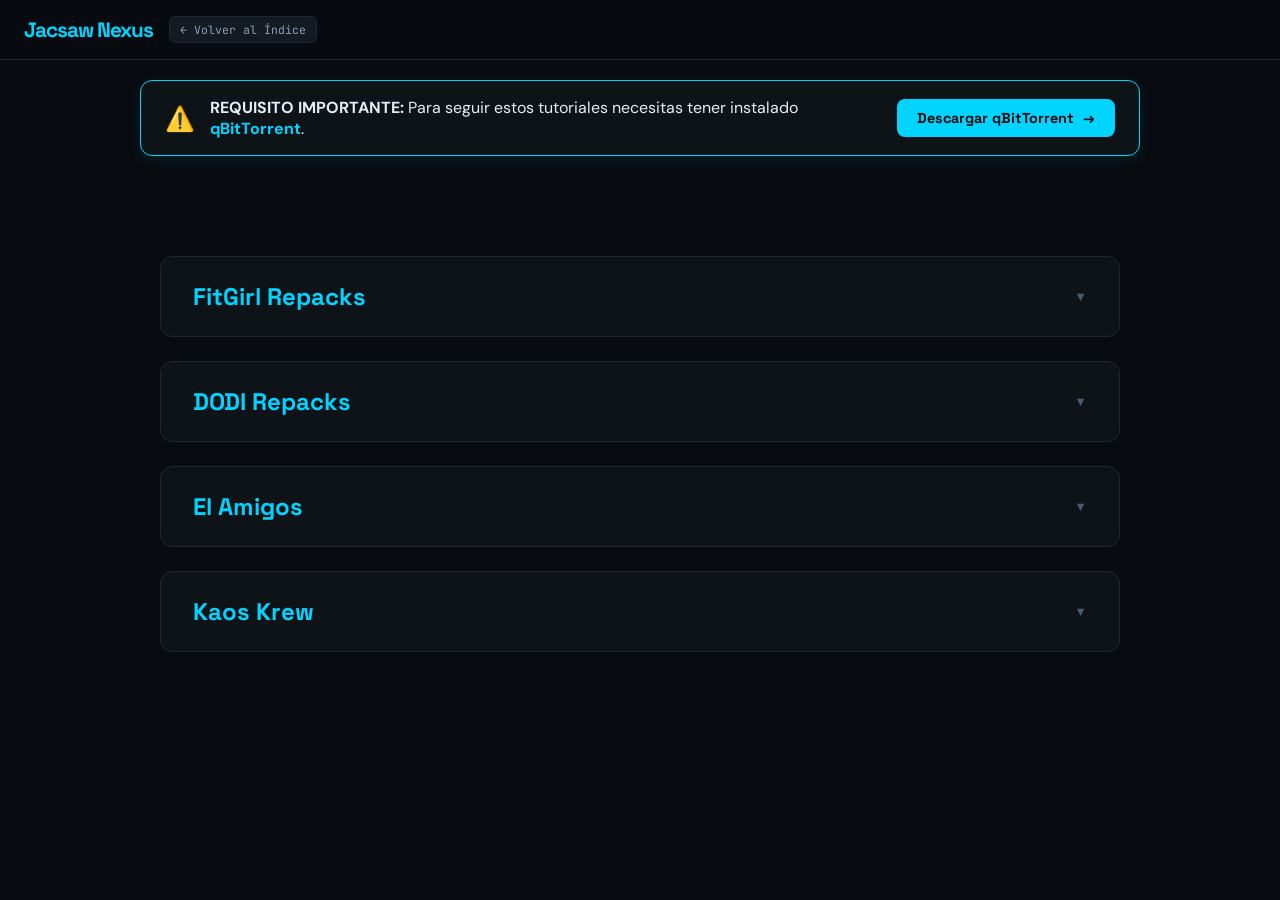
==== commit cfc4537f: "ElAmigos Tutorial Completo" ====
--- a/tutoriales.html
+++ b/tutoriales.html
@@ -365,10 +365,126 @@
                 <div class="steps-grid">
                     <div class="step">
                         <span class="step-number">Paso 1</span>
+                        <img src="https://raw.githubusercontent.com/jacsawrl/JACSAW-NEXUS/refs/heads/main/Tutoriales/ElAmigos-1.png" alt="Paso 1">
+                        <p class="step-desc">Primero tendríamos que elegir el juego que queramos instalar, yo por ejemplo elijo este.</p>
+                    </div>
+
+                    <div class="step">
+                        <span class="step-number">Paso 2</span>
+                        <img src="https://raw.githubusercontent.com/jacsawrl/JACSAW-NEXUS/refs/heads/main/Tutoriales/ElAmigos-2.png" alt="Paso 2">
+                        <p class="step-desc">Luego nos tendríamos que ir al apartado de descarga, y elegiríamos el apartado de torrent o el que más nos guste, realmente es lo mismo aquí.</p>
+                    </div>
+
+                    <div class="step">
+                        <span class="step-number">Paso 3</span>
+                        <img src="https://raw.githubusercontent.com/jacsawrl/JACSAW-NEXUS/refs/heads/main/Tutoriales/ElAmigos-3.png" alt="Paso 3">
+                        <p class="step-desc">Una vez le demos al enlace de descarga, tenemos que ignorar los dos mensajes de arriba y de abajo, tenemos que ir directamente con el captcha, y darle al botón de "Verificar y continuar".</p>
+                    </div>
+
+                    <div class="step">
+                        <span class="step-number">Paso 4</span>
+                        <img src="https://raw.githubusercontent.com/jacsawrl/JACSAW-NEXUS/refs/heads/main/Tutoriales/ElAmigos-4.png" alt="Paso 4">
+                        <p class="step-desc">Yo al haber elegido el torrent, pues me sale esta ventana y le damos a descargar el .torrent, si elegís mega, que es la otra opción que yo recomiendo, pues descargáis las 3 partes en .rar y os saltáis hasta el paso 7.</p>
+                    </div>
+
+                    <div class="step">
+                        <span class="step-number">Paso 5</span>
+                        <img src="https://raw.githubusercontent.com/jacsawrl/JACSAW-NEXUS/refs/heads/main/Tutoriales/ElAmigos-5.png" alt="Paso 5">
+                        <p class="step-desc">Una vez descargado el .torrent, le daríamos a "Abrir con..." y seleccionamos qBitTorrent.</p>
+                    </div>
+
+                    <div class="step">
+                        <span class="step-number">Paso 6</span>
+                        <img src="https://raw.githubusercontent.com/jacsawrl/JACSAW-NEXUS/refs/heads/main/Tutoriales/ElAmigos-6.png" alt="Paso 6">
+                        <p class="step-desc">Arriba a la izquierda seleccionamos la ruta de descarga de los .rar que queramos, y le damos a aceptar abajo a la derecha.</p>
+                    </div>
+
+                    <div class="step">
+                        <span class="step-number">Paso 7</span>
+                        <img src="https://raw.githubusercontent.com/jacsawrl/JACSAW-NEXUS/refs/heads/main/Tutoriales/ElAmigos-7.png" alt="Paso 7">
+                        <p class="step-desc">Una vez descargados los .rar, lo que tenemos que hacer es seleccionar los tres .rar y darle a "Extraer en..." y ya o seleccionáis donde queréis extraerlo o le dáis al predeterminado como he hehco yo.</p>
+                    </div>
+
+                    <div class="step">
+                        <span class="step-number">Paso 8</span>
+                        <img src="https://raw.githubusercontent.com/jacsawrl/JACSAW-NEXUS/refs/heads/main/Tutoriales/ElAmigos-8.png" alt="Paso 8">
+                        <p class="step-desc">Una vez extraido, tendréis una carpeta con una foto y un archivo .iso, tendréis que darle un click al archivo .iso, y darle a montar, esto es para montar el instalador.</p>
+                    </div>
+
+                    <div class="step">
+                        <span class="step-number">Paso 9</span>
+                        <img src="https://raw.githubusercontent.com/jacsawrl/JACSAW-NEXUS/refs/heads/main/Tutoriales/ElAmigos-9.png" alt="Paso 9">
+                        <p class="step-desc">Una vez montado nos vamos a la ruta que se nos ha montado y le damos al "setup.exe" que tengamos para iniciar el instalador del juego.</p>
+                    </div>
+
+                    <div class="step">
+                        <span class="step-number">Paso 10</span>
+                        <img src="https://raw.githubusercontent.com/jacsawrl/JACSAW-NEXUS/refs/heads/main/Tutoriales/ElAmigos-10.png" alt="Paso 10">
+                        <p class="step-desc">Seleccionamos el idioma que queramos en el juego a instalar y le damos a "Aceptar".</p>
+                    </div>
+
+                    <div class="step">
+                        <span class="step-number">Paso 11</span>
+                        <img src="https://raw.githubusercontent.com/jacsawrl/JACSAW-NEXUS/refs/heads/main/Tutoriales/ElAmigos-11.png" alt="Paso 11">
+                        <p class="step-desc">Ahora simplemente te dice lo que te vas a instalar (el juego) le damos a "Siguiente" y ya.</p>
+                    </div>
+
+                    <div class="step">
+                        <span class="step-number">Paso 12</span>
+                        <img src="https://raw.githubusercontent.com/jacsawrl/JACSAW-NEXUS/refs/heads/main/Tutoriales/ElAmigos-12.png" alt="Paso 12">
+                        <p class="step-desc">Ahora seleccionamos la ruta de instalación del juego y le damos a "Siguiente".</p>
+                    </div>
+
+                    <div class="step">
+                        <span class="step-number">Paso 13</span>
+                        <img src="https://raw.githubusercontent.com/jacsawrl/JACSAW-NEXUS/refs/heads/main/Tutoriales/ElAmigos-13.png" alt="Paso 13">
+                        <p class="step-desc">Ahora aquí seleccionamos si queremos que se cree la carpeta del Menú de Inicio, que si lo recordamos, esto es para que aparezca al buscarlo directamente en el buscador de Windows, si quieres lo pones y lo marcas y si no pues no.</p>
+                    </div>
+
+                    <div class="step">
+                        <span class="step-number">Paso 14</span>
+                        <img src="https://raw.githubusercontent.com/jacsawrl/JACSAW-NEXUS/refs/heads/main/Tutoriales/ElAmigos-14.png" alt="Paso 14">
+                        <p class="step-desc">Aquí puedes seleccionar el User Name del juego, de predeterminado pone elamigos, tu pon tu nickname, y ya le das a "Siguiente".</p>
+                    </div>
+
+                    <div class="step">
+                        <span class="step-number">Paso 15</span>
+                        <img src="https://raw.githubusercontent.com/jacsawrl/JACSAW-NEXUS/refs/heads/main/Tutoriales/ElAmigos-15.png" alt="Paso 15">
+                        <p class="step-desc">Y aquí te hace un resumen de lo que va a instalar, la ruta, si tiene carpeta de Menú de Inicio o no y tal, le damos a "Instalar" y a esperar.</p>
+                    </div>
+
+                    <div class="step">
+                        <span class="step-number">Paso 16</span>
+                        <img src="https://raw.githubusercontent.com/jacsawrl/JACSAW-NEXUS/refs/heads/main/Tutoriales/ElAmigos-16.png" alt="Paso 16">
+                        <p class="step-desc">Ahora te saltará una pantalla como esta, yo siempre recomiendo darle a instalar la de 64 bits, ya que si no tienes los drivers especificos o superiores, esto te lo instala automáticamente, para evitar fallos visuales o crasheos dentro del juego, y ya le damos a "Finalizar".</p>
+                    </div>
+
+                    <div class="step">
+                        <span class="step-number">Paso 17</span>
+                        <img src="https://raw.githubusercontent.com/jacsawrl/JACSAW-NEXUS/refs/heads/main/Tutoriales/ElAmigos-17.png" alt="Paso 17">
+                        <p class="step-desc">Luego te diriges a la ruta indicada anteriormente del juego instalado, y buscas el ejecutable del juego, en mi caso es "RollerCoaster... .exe" ya que es el juego que estoy instalando, tu tendrás que buscar el tuyo y ejecutarlo.</p>
+                    </div>
+
+                    <div class="step">
+                        <span class="step-number">Paso 18</span>
+                        <img src="https://raw.githubusercontent.com/jacsawrl/JACSAW-NEXUS/refs/heads/main/Tutoriales/ElAmigos-18.png" alt="Paso 18">
+                        <p class="step-desc">Y ya a disfrutar del juego, gracias por su atención.</p>
+                    </div>
+
+            </div>
+        </details>
+
+         <details class="tutorial-card">
+            <summary>Kaos Krew</summary>
+            <div class="tutorial-content">
+                <div class="steps-grid">
+                    <div class="step">
+                        <span class="step-number">Paso 1</span>
                         <img src="" alt="Paso 1">
-                        <p class="step-desc">Proximamente....</p>
-                    </div>
-
+                        <p class="step-desc">Proximamente...</p>
+                    </div>
+
+                </div>
             </div>
         </details>
 
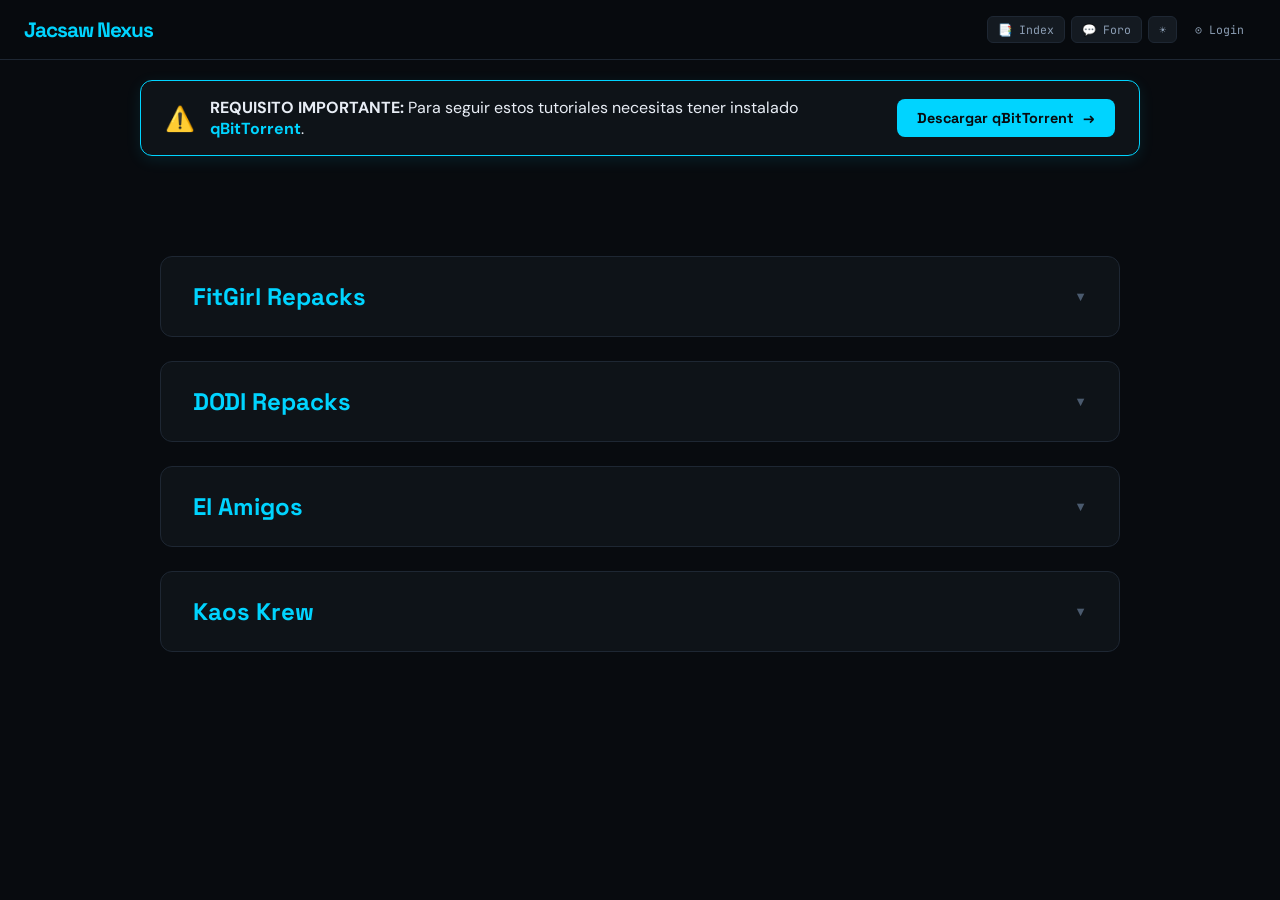
==== commit 7362d6ee: "Forum + Profiles + DB + Suggestions Added" ====
--- a/tutoriales.html
+++ b/tutoriales.html
@@ -60,10 +60,54 @@
             border-radius: 4px; 
             margin-bottom: 12px; 
             cursor: zoom-in; 
-            transition: transform 0.2s;
+            transition: transform 0.25s ease, filter 0.25s ease;
+            will-change: transform, filter;
         }
         
         .step img:hover { transform: scale(1.02); filter: brightness(1.1); }
+
+        .tutorial-card {
+            transition: transform 0.28s ease, border-color 0.28s ease, box-shadow 0.28s ease;
+            will-change: transform, box-shadow;
+        }
+        .tutorial-card:hover { transform: translateY(-2px); box-shadow: 0 18px 36px rgba(0,0,0,0.12); }
+
+        details .tutorial-content {
+            opacity: 0;
+            transform: translateY(16px);
+            animation: fadeInUp 0.32s ease-out forwards;
+            will-change: opacity, transform;
+        }
+
+        @keyframes fadeInUp {
+            from { opacity: 0; transform: translateY(16px); }
+            to   { opacity: 1; transform: translateY(0); }
+        }
+
+        .step {
+            opacity: 0;
+            transform: translateY(18px);
+            animation: stepFade 0.45s ease forwards;
+        }
+        details[open] .step:nth-child(1){ animation-delay: 0.05s; }
+        details[open] .step:nth-child(2){ animation-delay: 0.13s; }
+        details[open] .step:nth-child(3){ animation-delay: 0.20s; }
+        details[open] .step:nth-child(4){ animation-delay: 0.27s; }
+        details[open] .step:nth-child(5){ animation-delay: 0.34s; }
+        details[open] .step:nth-child(6){ animation-delay: 0.41s; }
+        details[open] .step:nth-child(7){ animation-delay: 0.48s; }
+        details[open] .step:nth-child(8){ animation-delay: 0.55s; }
+        details[open] .step:nth-child(9){ animation-delay: 0.62s; }
+        details[open] .step:nth-child(10){ animation-delay: 0.69s; }
+        details[open] .step:nth-child(11){ animation-delay: 0.76s; }
+        details[open] .step:nth-child(12){ animation-delay: 0.83s; }
+        details[open] .step:nth-child(13){ animation-delay: 0.90s; }
+        details[open] .step:nth-child(14){ animation-delay: 0.97s; }
+
+        @keyframes stepFade {
+            from { opacity: 0; transform: translateY(18px); }
+            to   { opacity: 1; transform: translateY(0); }
+        }
 
         .step-number { 
             display: inline-block; 
@@ -166,6 +210,118 @@
         gap: 10px;
     }
 }
+
+/* Profile Modal Styles */
+.profile-modal {
+    max-width: 500px;
+}
+
+.profile-modal-inner {
+    display: flex;
+    flex-direction: column;
+    gap: 1.5rem;
+}
+
+.profile-header {
+    display: flex;
+    gap: 1rem;
+    align-items: flex-start;
+}
+
+.profile-title {
+    margin: 0;
+    color: var(--text-primary);
+    font-size: 1.2rem;
+}
+
+.profile-meta {
+    margin: 0;
+    color: var(--text-tertiary);
+    font-size: 0.85rem;
+}
+
+.profile-form {
+    display: flex;
+    flex-direction: column;
+    gap: 1rem;
+}
+
+.profile-field {
+    display: flex;
+    flex-direction: column;
+    gap: 0.5rem;
+}
+
+.profile-label {
+    font-weight: 600;
+    color: var(--text-primary);
+}
+
+.profile-input {
+    padding: 10px 12px;
+    border: 1px solid var(--border-subtle);
+    background: var(--bg-tertiary);
+    color: var(--text-primary);
+    border-radius: 6px;
+    font-family: var(--font-body);
+}
+
+.profile-textarea {
+    resize: vertical;
+    min-height: 80px;
+}
+
+.profile-hint {
+    font-size: 0.75rem;
+    color: var(--text-tertiary);
+    margin-top: 2px;
+}
+
+.profile-actions {
+    display: flex;
+    gap: 0.75rem;
+    justify-content: flex-end;
+}
+
+.profile-cancel-btn,
+.profile-save-btn,
+.profile-logout-btn {
+    padding: 10px 16px;
+    border: none;
+    border-radius: 6px;
+    cursor: pointer;
+    font-weight: 600;
+    transition: var(--transition);
+}
+
+.profile-cancel-btn {
+    background: var(--bg-tertiary);
+    color: var(--text-primary);
+    border: 1px solid var(--border-subtle);
+}
+
+.profile-cancel-btn:hover {
+    border-color: var(--accent);
+    color: var(--accent);
+}
+
+.profile-save-btn {
+    background: var(--accent);
+    color: var(--bg-primary);
+}
+
+.profile-save-btn:hover {
+    filter: brightness(1.1);
+}
+
+.profile-logout-btn {
+    background: var(--danger);
+    color: white;
+}
+
+.profile-logout-btn:hover {
+    filter: brightness(1.1);
+}
     </style>
 </head>
 <body>
@@ -173,7 +329,14 @@
     <nav class="navbar">
         <a href="index.html" class="logo">Jacsaw Nexus</a>
         <div class="navbar-actions">
-            <a href="index.html" class="nav-btn" style="text-decoration: none;">← Volver al Índice</a>
+            <a href="index.html" class="nav-btn" style="text-decoration: none;">📑 Index</a>
+            <a href="forum.html" class="nav-btn" style="text-decoration: none;">💬 Foro</a>
+            <button class="nav-btn" id="btn-theme" title="Cambiar tema (T)">☀</button>
+            <button class="nav-btn nav-btn--profile" id="btn-profile" title="Mi perfil" style="display:none">⊛ Perfil</button>
+            <button class="nav-btn nav-btn--auth" id="btn-auth" title="Iniciar sesión">⊙ Login</button>
+            <img id="auth-avatar" src="" alt="avatar"
+                 style="display:none;width:26px;height:26px;border-radius:50%;object-fit:cover;margin-left:2px;vertical-align:middle;cursor:pointer;"
+                 title="Ver perfil">
         </div>
     </nav>
     <div class="requirement-banner">
@@ -494,13 +657,73 @@
         <img src="" id="modal-img-content">
     </div>
 
+    <!-- ══════════════════════ PROFILE MODAL ══════════════════════ -->
+    <div class="modal-overlay" id="profile-modal-overlay">
+        <div class="modal profile-modal">
+            <button class="modal-close" id="profile-modal-close">✕</button>
+            <div class="profile-modal-inner">
+                <div class="profile-header">
+                    <img id="profile-avatar-img" src="" alt="avatar" style="display:none;width:56px;height:56px;border-radius:50%;object-fit:cover;border:2px solid var(--border)">
+                    <div>
+                        <h3 class="profile-title">Mi Perfil</h3>
+                        <p class="profile-meta" id="profile-email" style="font-size:0.75rem;color:var(--text-tertiary);margin:0"></p>
+                        <p class="profile-meta" style="font-size:0.65rem;color:var(--text-tertiary);margin:0;font-family:var(--font-mono)">uid: <span id="profile-uid"></span></p>
+                    </div>
+                </div>
+
+                <div class="profile-form">
+                    <div class="profile-field">
+                        <label class="profile-label" for="profile-name-input">Nombre público <span style="color:var(--danger)">*</span></label>
+                        <input type="text" id="profile-name-input" class="profile-input"
+                               maxlength="32" placeholder="Tu nombre o alias"
+                               autocomplete="off" spellcheck="false">
+                        <span class="profile-hint">Máx. 32 caracteres. Se muestra en toda la comunidad.</span>
+                    </div>
+                    <div class="profile-field">
+                        <label class="profile-label" for="profile-bio-input">Bio</label>
+                        <textarea id="profile-bio-input" class="profile-input profile-textarea"
+                                  maxlength="160" rows="3"
+                                  placeholder="Cuéntanos algo (opcional)…"></textarea>
+                        <span class="profile-hint">Máx. 160 caracteres.</span>
+                    </div>
+                </div>
+
+                <div class="profile-actions">
+                    <button class="profile-cancel-btn" onclick="closeProfileModal()">Cancelar</button>
+                    <button class="profile-save-btn" id="profile-save-btn">Guardar</button>
+                    <button class="profile-logout-btn" id="profile-logout-btn">Cerrar sesión</button>
+                </div>
+            </div>
+        </div>
+    </div>
+
+    <!-- ══════════════════════ ALERT MODAL ══════════════════════ -->
+    <div class="modal-overlay" id="alert-modal-overlay">
+        <div class="modal alert-modal">
+            <div class="alert-modal-content">
+                <p id="alert-message"></p>
+                <div class="alert-buttons">
+                    <button id="alert-ok-btn">OK</button>
+                    <button id="alert-cancel-btn" style="display:none">Cancelar</button>
+                </div>
+            </div>
+        </div>
+    </div>
+
+    <!-- ══════════════════════ TOAST ══════════════════════ -->
+    <div id="toast-container" class="toast-container"></div>
+
+    <script src="_nx.js"></script>
+    <script src="tutoriales.js"></script>
     <script>
         // Función para ampliar la imagen
         const modal = document.getElementById('img-modal');
         const modalImg = document.getElementById('modal-img-content');
         
-        // Seleccionamos todas las imágenes de los pasos
+        // Seleccionamos todas las imágenes de los pasos y activamos carga diferida
         document.querySelectorAll('.step img').forEach(img => {
+            img.loading = 'lazy';
+            img.decoding = 'async';
             img.onclick = function() {
                 modal.style.display = "flex";
                 modalImg.src = this.src;
--- a/jacsaw-nexus.css
+++ b/jacsaw-nexus.css
@@ -97,7 +97,7 @@
     gap: 8px;
 }
 
-.navbar-actions { display: flex; align-items: center; gap: 6px; }
+.navbar-actions { display: flex; align-items: center; gap: 6px; margin-left: auto; }
 
 .nav-btn {
     background: var(--bg-tertiary);
@@ -855,6 +855,47 @@
     scrollbar-width: thin;
 }
 .modal-overlay.active .modal { transform: translateY(0); }
+
+/* Alert Modal */
+.alert-modal {
+    max-width: 400px;
+    text-align: center;
+}
+.alert-modal-content {
+    padding: 2rem;
+}
+.alert-modal-content p {
+    margin-bottom: 1.5rem;
+    line-height: 1.6;
+    white-space: pre-line;
+}
+.alert-buttons {
+    display: flex;
+    gap: 0.75rem;
+    justify-content: center;
+}
+.alert-buttons button {
+    padding: 8px 20px;
+    border: 1px solid var(--border-subtle);
+    background: var(--bg-tertiary);
+    color: var(--text-primary);
+    border-radius: 6px;
+    cursor: pointer;
+    transition: var(--transition);
+    font-family: var(--font-body);
+}
+.alert-buttons button:hover {
+    border-color: var(--accent);
+    color: var(--accent);
+}
+#alert-ok-btn {
+    background: var(--accent);
+    color: var(--bg-primary);
+    border-color: var(--accent);
+}
+#alert-ok-btn:hover {
+    filter: brightness(1.1);
+}
 
 .modal-close {
     position: absolute;
@@ -1213,4 +1254,206 @@
     .list-row > *:nth-child(n+3) { display: none; }
     .form-grid { grid-template-columns: 1fr; }
     .form-group--full { grid-column: 1; }
+}
+/* ============================================================
+   AUTH BUTTON
+   ============================================================ */
+.nav-btn--auth,
+.nav-btn--profile {
+    background: transparent;
+    border: 1px solid var(--border);
+    color: var(--text-secondary);
+    padding: 0.3rem 0.75rem;
+    border-radius: 6px;
+    font-family: var(--font-mono);
+    font-size: 0.72rem;
+    cursor: pointer;
+    transition: border-color 0.2s, color 0.2s, background 0.2s;
+    white-space: nowrap;
+}
+.nav-btn--auth:hover,
+.nav-btn--profile:hover {
+    border-color: var(--accent);
+    color: var(--accent);
+    background: color-mix(in srgb, var(--accent) 8%, transparent);
+}
+
+/* ============================================================
+   VISIT COUNTER BADGE
+   ============================================================ */
+.visit-counter {
+    display: inline-flex;
+    align-items: center;
+    gap: 3px;
+    font-family: var(--font-mono);
+    font-size: 0.65rem;
+    color: var(--text-tertiary);
+    background: var(--bg-tertiary);
+    border: 1px solid var(--border);
+    border-radius: 20px;
+    padding: 1px 7px;
+    white-space: nowrap;
+    transition: color 0.2s;
+}
+.visit-counter--sm {
+    font-size: 0.6rem;
+    padding: 1px 5px;
+    margin-left: 6px;
+    vertical-align: middle;
+}
+
+/* ============================================================
+   PROFILE MODAL
+   ============================================================ */
+.profile-modal {
+    width: min(480px, 94vw);
+    max-height: 90vh;
+    overflow-y: auto;
+    padding: 2rem;
+}
+.profile-modal-inner { display: flex; flex-direction: column; gap: 1.5rem; }
+
+.profile-header {
+    display: flex;
+    align-items: center;
+    gap: 1rem;
+}
+.profile-title {
+    font-size: 1.1rem;
+    font-weight: 700;
+    color: var(--text-primary);
+    margin: 0 0 2px;
+}
+.profile-form { display: flex; flex-direction: column; gap: 1.1rem; }
+.profile-field { display: flex; flex-direction: column; gap: 0.35rem; }
+.profile-label {
+    font-size: 0.72rem;
+    font-weight: 600;
+    color: var(--text-secondary);
+    text-transform: uppercase;
+    letter-spacing: 0.05em;
+    font-family: var(--font-mono);
+}
+.profile-input {
+    background: var(--bg-tertiary);
+    border: 1px solid var(--border);
+    border-radius: 8px;
+    padding: 0.55rem 0.75rem;
+    color: var(--text-primary);
+    font-size: 0.875rem;
+    font-family: var(--font-body);
+    width: 100%;
+    box-sizing: border-box;
+    transition: border-color 0.2s;
+    resize: none;
+}
+.profile-input:focus {
+    outline: none;
+    border-color: var(--accent);
+}
+.profile-textarea { resize: vertical; min-height: 72px; }
+.profile-hint {
+    font-size: 0.65rem;
+    color: var(--text-tertiary);
+    font-family: var(--font-mono);
+}
+.profile-actions {
+    display: flex;
+    gap: 0.75rem;
+    justify-content: flex-end;
+    padding-top: 0.5rem;
+    border-top: 1px solid var(--border);
+}
+.profile-cancel-btn {
+    background: transparent;
+    border: 1px solid var(--border);
+    color: var(--text-secondary);
+    padding: 0.45rem 1.1rem;
+    border-radius: 7px;
+    font-size: 0.82rem;
+    cursor: pointer;
+    transition: border-color 0.2s, color 0.2s;
+}
+.profile-cancel-btn:hover { border-color: var(--text-secondary); color: var(--text-primary); }
+.profile-save-btn {
+    background: var(--accent);
+    border: none;
+    color: #fff;
+    padding: 0.45rem 1.3rem;
+    border-radius: 7px;
+    font-size: 0.82rem;
+    font-weight: 600;
+    cursor: pointer;
+    transition: opacity 0.15s;
+}
+.profile-save-btn:hover { opacity: 0.85; }
+.profile-save-btn:disabled { opacity: 0.5; cursor: not-allowed; }
+
+/* ============================================================
+   SHARE BANNER
+   ============================================================ */
+.share-banner {
+    position: fixed;
+    bottom: 1.5rem;
+    left: 50%;
+    transform: translateX(-50%) translateY(120%);
+    display: flex;
+    align-items: center;
+    gap: 0.75rem;
+    background: var(--bg-secondary);
+    border: 1px solid var(--border);
+    border-left: 3px solid var(--accent);
+    border-radius: 10px;
+    padding: 0.7rem 1rem;
+    box-shadow: 0 8px 32px rgba(0,0,0,0.35);
+    z-index: 1100;
+    max-width: 520px;
+    width: calc(100vw - 2rem);
+    opacity: 0;
+    transition: transform 0.45s cubic-bezier(0.34,1.56,0.64,1), opacity 0.35s ease;
+}
+.share-banner.visible {
+    transform: translateX(-50%) translateY(0);
+    opacity: 1;
+}
+.share-banner-icon { font-size: 1.25rem; flex-shrink: 0; }
+.share-banner-text {
+    font-size: 0.8rem;
+    color: var(--text-secondary);
+    line-height: 1.4;
+    flex: 1;
+}
+.share-banner-text strong { color: var(--text-primary); }
+.share-banner-btn {
+    background: var(--accent);
+    color: #fff;
+    border: none;
+    border-radius: 6px;
+    padding: 0.35rem 0.85rem;
+    font-size: 0.75rem;
+    font-weight: 600;
+    cursor: pointer;
+    white-space: nowrap;
+    transition: opacity 0.15s;
+    flex-shrink: 0;
+}
+.share-banner-btn:hover { opacity: 0.85; }
+.share-banner-close {
+    background: none;
+    border: none;
+    color: var(--text-tertiary);
+    cursor: pointer;
+    font-size: 0.85rem;
+    padding: 0.15rem 0.3rem;
+    border-radius: 4px;
+    flex-shrink: 0;
+    transition: color 0.15s;
+}
+.share-banner-close:hover { color: var(--text-primary); }
+
+@media (max-width: 600px) {
+    .nav-btn--auth,
+    .nav-btn--profile  { font-size: 0.68rem; padding: 0.25rem 0.5rem; }
+    .share-banner      { flex-wrap: wrap; bottom: 1rem; }
+    .profile-modal     { padding: 1.25rem; }
 }
